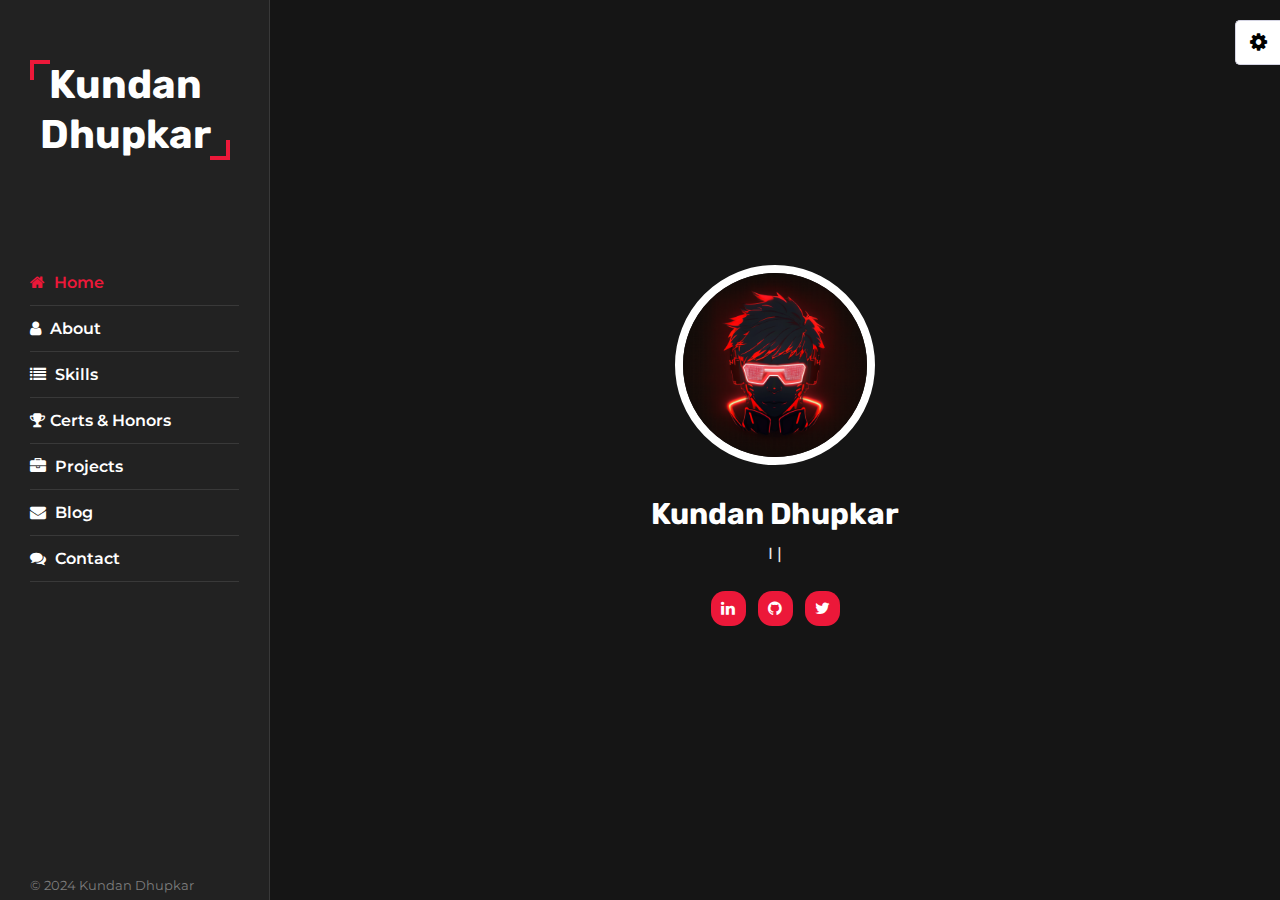
==== index.html @ b50cfda3 "Update index.html" ====
<!DOCTYPE html>
<html lang="pt-br">

<head>
  <title>Kundan Dhupkar</title>
  <link rel="icon" href="images/about.png" type="image/png">
  <meta charset="utf-8">
  <meta name="viewport" content="width=device-width, initial-scale=1">
  <!-- Template css Files -->
  <link rel="stylesheet" href="css/style.css" type="text/css">

  <!-- Live Style Switcher - Demo Only -->
  <link rel="stylesheet" class="alternate-style" title="pink" href="css/skins/pink.css" type="text/css">
  <link rel="stylesheet" class="alternate-style" title="blue" href="css/skins/blue.css" type="text/css" disabled>
  <link rel="stylesheet" class="alternate-style" title="green" href="css/skins/green.css" type="text/css" disabled>
  <link rel="stylesheet" class="alternate-style" title="orange" href="css/skins/orange.css" type="text/css" disabled>
  <link rel="stylesheet" class="alternate-style" title="yellow" href="css/skins/yellow.css" type="text/css" disabled>
  <link rel="stylesheet" href="css/styleSwitcher.css" type="text/css">
</head>

<body>

  <!-- Preloader -->
  <div class="preloader">
    <div class="loader">

    </div>
  </div>
  <!-- Preloader End -->

  <!-- Main Container -->
  <div class="main-container">
    <!-- Aside -->
    <div class="aside">
      <!-- Nav Toggler Btn -->
      <div class="nav-toggler">
        <span></span>
      </div>
      <div class="aside-inner">
        <!-- Logo -->
        <div class="logo">
          <a href="#">&nbsp;Kundan <br>Dhupkar&nbsp;</a>
        </div>
        <!-- Nav -->
        <ul class="nav">
          <li><a href="#home" class="active"><i class="fa fa-home"></i> Home</a></li>
          <li><a href="#about"><i class="fa fa-user"></i> About</a></li>
          <li><a href="#services"><i class="fa fa-list"></i> Skills</a></li>
          <li><a href="#certificates"><i class="fa fa-trophy"></i>Certs & Honors</a></li>
          <li><a href="#portfolio"><i class="fa fa-briefcase"></i> Projects</a></li>
          <li><a href="#blog"><i class="fa fa-envelope"></i> Blog</a></li>
          <li><a href="#contact"><i class="fa fa-comments"></i> Contact</a></li>
        </ul>
        <!-- Copyright -->
        <div class="copyright-text">
          &copy; 2024 Kundan Dhupkar
        </div>
      </div>
    </div>
    <!-- Aside End -->
    <!-- Main Content -->
    <div class="main-content">

      <!-- Home Section -->
      <section class="home section active" id="home">
        <div class="container">
          <div class="intro">
            <img src="images/about.png" alt="profile" class="shadow-dark">
            <h1>Kundan Dhupkar</h1>
            <span class="iTyped"></span>
            <div class="social-links">
              <a href="https://linkedin.com/in/kundan-dhupkar"><i class="fa fa-linkedin"></i></a>
              <a href="https://github.com/kundandhupkar"><i class="fa fa-github"></i></a>
              <a href="https://x.com/kundan_dhupkar"><i class="fa fa-twitter"></i></a>
            </div>
          </div>
        </div>
      </section>
      <!-- Home Section End -->

      <!-- About Section -->
      <section class="about section" id="about">
        <div class="container">
          <div class="row">
            <div class="section-title padd-15">
              <h2>About Me</h2>
            </div>
          </div>
          <div class="row">
            <div class="about-content padd-15">
              <div class="row">
                <div class="about-text padd-15">
                  <h3>I'm Kundan Dhupkar, a <span>Cyber Security Student</span></h3>
                  <p>Hi! My name is Kundan Dhupkar. I am an AppSec Enthusiast, and I am passionate about uncovering vulnerabilities and enhancing digital security. 
                    With a strong foundation in cybersecurity principles and hands-on experience with various tools and techniques, I'm focused on staying at the forefront of the industry.</p>
                </div>
              </div>
              <div class="row">
                <div class="personal-info padd-15">
                  <div class="row">
                    <div class="info-item padd-20">
                      <p>Birthday : <span>22 May 2004</span></p>
                    </div>
                    <div class="info-item padd-15">
                      <p>Age : <span>20</span></p>
                    </div>
                    <div class="info-item padd-20">
                      <p>Website : <span>kundandhupkar.github.io</span></p>
                    </div>
                    <div class="info-item padd-15">
                      <p>Email : <span>dhupkarkundan@gmail.com</span></p>
                    </div>
                    <div class="info-item padd-20">
                      <p>Degree : <span>B.Sc Cyber & Digital Science</span></p>
                    </div>
                    <div class="info-item padd-15">
                      <p>Phone : <span>+91 93xx xxx xxx</span></p>
                    </div>
                    <div class="info-item padd-20">
                      <p>City : <span>Pune</span></p>
                    </div>
                    <div class="info-item padd-15">
                      <p>Freelance : <span>Available</span></p>
                    </div>
                  </div>
                  <div class="row">
                    <div class="buttons padd-15">
                      <a href="https://drive.google.com/file/d/1HsbpOWyVe_VDKBZ21bU3dS-zKJOlxB5Y/view?usp=sharing" class="btn">Download Cv</a>
                      <a href="#contact" data-section-index="1" class="btn hire-me">Hire me</a>
                    </div>
                  </div>
                </div>
                

              <div class="row">
                <div class="education padd-15">
                  <h3 class="title">Education</h3>
                  <div class="row">
                    <div class="timeline-box padd-15">
                      <div class="timeline shadow-dark">
                        <!-- timeline Item -->
                        <div class="timeline-item">
                          <div class="circle-dot"></div>
                          <h6 class="timeline-date"><i class="fa fa-calendar"></i> 2022 - 2025</h6>
                          <h4 class="timeline-title">B.Sc Cyber & Digital Science</h4>
                          <p class="timeline-text">Savitribai Phule Pune University(SPPU)</p>
                        </div>
                        <!-- timeline Item End -->
                        <!-- timeline Item -->
                        <div class="timeline-item">
                          <div class="circle-dot"></div>
                          <h6 class="timeline-date"><i class="fa fa-calendar"></i> 2020 - 2022</h6>
                          <h4 class="timeline-title">HSC, Computer Science</h4>
                          <p class="timeline-text">Fergusson College</p>
                        </div>
                        <!-- timeline Item End -->
                        <!-- timeline Item -->
                      </div>
                    </div>
                  </div>
                </div>
                <div class="experience padd-15">
                  <h3 class="title">Hands-On Training</h3>
                  <div class="row">
                    <div class="timeline-box padd-15">
                      <div class="timeline shadow-dark">
                        <!-- timeline Item -->
                        <div class="timeline-item">
                          <div class="circle-dot"></div>
                          <h6 class="timeline-date"><i class="fa fa-calendar"></i> 2022 - Present</h6>
                          <h4 class="timeline-title">Web Security Academy - PortSwigger Labs</h4>
                          <p class="timeline-text">Completed 80+ labs on PortSwigger's Web Security Academy, gaining in-depth experience with 
                            web vulnerabilities like XSS, SQL Injection, and more.</p>
                        </div>
                        <!-- timeline Item End -->
                        <!-- timeline Item -->
                        <div class="timeline-item">
                          <div class="circle-dot"></div>
                          <h6 class="timeline-date"><i class="fa fa-calendar"></i> 2020 - Present</h6>
                          <h4 class="timeline-title">TryHackMe - CTFs</h4>
                          <p class="timeline-text">Solved over 70+ rooms on TryHackMe, 
                            focusing on real-world cybersecurity challenges and practical skills.</p>
                            <!--<script src="https://tryhackme.com/badge/287617"></script> -->
			    <iframe src="https://tryhackme.com/api/v2/badges/public-profile?userPublicId=287617" style='border:none;' width="600"></iframe>
                        </div>
                        <!-- timeline Item End -->
                        <!-- timeline Item -->
                        <!--<div class="timeline-item">
                          <div class="circle-dot"></div>
                          <h6 class="timeline-date"><i class="fa fa-calendar"></i> 2008 - 2011</h6>
                          <h4 class="timeline-title">Graphic Designer</h4>
                          <p class="timeline-text">Lorem ipsum dolor sit amet, consectetur adipiscing elit. Quisque scelerisque diam non
                            nisi semper, et elementum lorem ornare.</p>
                        </div>
                        <!-- timeline Item End -->
                      </div>
                    </div>
                  </div>
                </div>
              </div>

            </div>
          </div>
        </div>
      </section>
      <!-- About Section End -->

      <!-- Service Section -->
      <section class="service section" id="services">
        <div class="container">
          <div class="row">
            <div class="section-title padd-15">
              <h2>Skills</h2>
            </div>
          </div>
          <div class="row">
            <!-- Service item -->
            <div class="service-item padd-15">
              <div class="service-item-inner">
                <div class="icon"><i class="fa fa-code"></i></div>
                <h4>Penetration Testing</h4>
                <p>Hands-on experience with tools like Burp Suite, OWASP ZAP, 
                  and various Kali Linux tools for identifying and exploiting vulnerabilities.</p>
              </div>
            </div>
            <!-- Service item End -->
            <!-- Service item -->
            <div class="service-item padd-15">
              <div class="service-item-inner">
                <div class="icon"><i class="fa fa-shield"></i></div>
                <h4>Web Application Security</h4>
                <p>Practical experience in web application security testing and exploiting vulnerabilities (XSS, SQLi, etc.) 
                  from 50+ labs on PortSwigger.</p>
              </div>
            </div>
            <!-- Service item End -->
            <!-- Service item -->
            <div class="service-item padd-15">
              <div class="service-item-inner">
                <div class="icon"><i class="fa fa-firefox"></i></div>
                <h4>Network Scanning & Reconnaissance</h4>
                <p>Skilled in using tools like Masscan, Naabu, and Nmap for network scanning and reconnaissance.</p>
              </div>
            </div>
            <!-- Service item End -->
            <!-- Service item -->
            <div class="service-item padd-15">
              <div class="service-item-inner">
                <div class="icon"><i class="fa fa-bug"></i></div>
                <h4>OWASP Top 10</h4>
                <p>Familiar with the top web application security risks as outlined by OWASP, including understanding and mitigating common vulnerabilities like SQL Injection, Cross-Site Scripting, and Security Misconfiguration.</p>
              </div>
            </div>
            <!-- Service item End -->

            <!-- Service item -->
            <div class="service-item padd-15">
              <div class="service-item-inner">
                <div class="icon"><i class="fa fa-server"></i></div>
                <h4>Computer Networking</h4>
                <p>Solid foundation in networking concepts, including TCP/IP, DNS, and protocols essential for network communication, along with experience in diagnosing and securing network architectures.</p>
              </div>
            </div>
            <!-- Service item End -->

            <!-- Service item -->
            <div class="service-item padd-15">
              <div class="service-item-inner">
                <div class="icon"><i class="fa fa-file-text"></i></div>
                <h4>Python</h4>
                <p>Proficient in Python for scripting, automation, with experience in using Python libraries for cybersecurity tasks, such as network scanning and web testing.</p>
              </div>
            </div>
            <!-- Service item End -->

            <!-- Service item -->
            <div class="service-item padd-15">
              <div class="service-item-inner">
                <div class="icon"><i class="fa fa-file-code-o"></i></div>
                <h4>Bash</h4>
                <p>Skilled in Bash scripting for automating repetitive tasks, managing files, and conducting system-level operations essential for cybersecurity workflows on Unix-based systems.</p>
              </div>
            </div>
            <!-- Service item End -->

            <!-- Service item -->
            <div class="service-item padd-15">
              <div class="service-item-inner">
                <div class="icon"><i class="fa fa-cogs"></i></div>
                <h4>Network Security</h4>
                <p>Hands-on experience in implementing security measures like firewalls, intrusion detection systems, and VPNs to protect networks against unauthorized access and threats.</p>
              </div>
            </div>
            <!-- Service item End -->

            <!-- Service item -->
            <div class="service-item padd-15">
              <div class="service-item-inner">
                <div class="icon"><i class="fa fa-user-secret"></i></div>
                <h4>Cryptography</h4>
                <p>Understanding of cryptographic principles, including encryption, hashing, and digital certificates, with practical experience in securing data through cryptographic techniques.</p>
              </div>
            </div>
            <!-- Service item End -->

            <!-- Service item -->
            <div class="service-item padd-15">
              <div class="service-item-inner">
                <div class="icon"><i class="fa fa-cloud"></i></div>
                <h4>Cloud Security</h4>
                <p>Knowledgeable in securing cloud environments, including familiarity with AWS and Azure security practices, identity management, and configuring cloud security settings to prevent unauthorized access.</p>
              </div>
            </div>
            <!-- Service item End -->

            <!-- Service item -->
            <div class="service-item padd-15">
              <div class="service-item-inner">
                <div class="icon"><i class="fa fa-globe"></i></div>
                <h4>OSINT (Open-Source Intelligence)</h4>
                <p>Proficient in OSINT techniques to gather publicly available information from various online sources, aiding in reconnaissance and threat assessment in cybersecurity research.</p>
              </div>
            </div>
            <!-- Service item End -->

            <!-- Service item -->
            <div class="service-item padd-15">
              <div class="service-item-inner">
                <div class="icon"><i class="fa fa-exclamation-triangle"></i></div>
                <h4>Cyber Threat Intelligence</h4>
                <p>Skilled in gathering and analyzing threat intelligence to identify indicators of compromise and potential attack patterns, helping to strengthen proactive defense strategies.</p>
              </div>
            </div>
            <!-- Service item End -->
            <!-- Service item -->
            <div class="service-item padd-15">
              <div class="service-item-inner">
                <div class="icon"><i class="fa fa-lock"></i></div>
                <h4>Secure Coding Practices</h4>
                <p>Knowledge of secure coding standards for Python, JavaScript, and PHP, with a focus on OWASP Top 10 vulnerabilities.</p>
              </div>
            </div>
            <!-- Service item End -->
            <!-- Service item -->
            <div class="service-item padd-15">
              <div class="service-item-inner">
                <div class="icon"><i class="fa fa-wrench"></i></div>
                <h4>Cybersecurity Tools</h4>
                <p>Experience with tools like Burp Suite, OWASP ZAP, Nuclei, FFuF, GoBuster, Amass, and Subfinder for 
                  reconnaissance, enumeration, and vulnerability scanning.</p>
              </div>
            </div>
            <!-- Service Item End -->
            <!-- Service Item -->
            <div class="service-item padd-15">
              <div class="service-item-inner">
                <div class="icon"><i class="fa fa-terminal"></i></div>
                <h4>Linux System Administration</h4>
                <p>Competent in system administration tasks, troubleshooting, and configuration of Linux environments (Ubuntu, Kali).</p>
              </div>
            </div>
            <!-- Service item End -->
            <!-- Service Item -->
            <div class="service-item padd-15">
              <div class="service-item-inner">
                <div class="icon"><i class="fa fa-certificate"></i></div>
                <h4>Problem-Solving</h4>
                <p>Strong analytical skills in identifying security vulnerabilities and solving complex technical challenges.</p>
              </div>
            </div>
            <!-- Service item End -->
            <!-- Service Item -->
            <div class="service-item padd-15">
              <div class="service-item-inner">
                <div class="icon"><i class="fa fa-eye"></i></div>
                <h4>Attention to Detail</h4>
                <p>Proven ability to find and report even subtle issues in web applications and networks.</p>
              </div>
            </div>
            <!-- Service item End -->
            <!-- Service Item -->
            <div class="service-item padd-15">
              <div class="service-item-inner">
                <div class="icon"><i class="fa fa-commenting"></i></div>
                <h4>Communication</h4>
                <p>Clear and effective communicator when documenting vulnerabilities and writing reports for secure coding and bug hunting.</p>
              </div>
            </div>
            <!-- Service item End -->
          </div>
        </div>
      </section>
      <!-- Service Section End -->

      <!-- certificates Section -->
      <section class="certificates section" id="certificates">
        <div class="container">
          <div class="row">
            <div class="section-title padd-15">
              <h2>Certificates & Achievements</h2>
            </div>
          </div>
          <div class="row">
            <div class="certificates-content padd-15">
              <div class="row">
                <div class="education padd-15">
                  <h3 class="title">Certificates</h3>
                  <div class="row">
                    <div class="timeline-box padd-15">
                      <div class="timeline shadow-dark">
                        <!-- timeline Item -->
                        <div class="timeline-item">
                          <div class="circle-dot"></div>
                          <h6 class="timeline-date"><i class="fa fa-calendar"></i> October 2024</h6>
                          <h4 class="timeline-title">Crash Course on Python</h4>
                          <p class="timeline-text">Google</p>
                        </div>
                        <!-- timeline Item End -->
                        <!-- timeline Item -->
                        <div class="timeline-item">
                          <div class="circle-dot"></div>
                          <h6 class="timeline-date"><i class="fa fa-calendar"></i> October 2024</h6>
                          <h4 class="timeline-title">Certified Network Security Practitioner (CNSP)</h4>
                          <p class="timeline-text">The SecOps Group</p>
                        </div>
                        <!-- timeline Item End -->
                        <!-- timeline Item -->
                        <div class="timeline-item">
                          <div class="circle-dot"></div>
                          <h6 class="timeline-date"><i class="fa fa-calendar"></i> September 2024</h6>
                          <h4 class="timeline-title">Certified AppSec Practitioner (CAP)</h4>
                          <p class="timeline-text">The SecOps Group</p>
                        </div>
                        <!-- timeline Item End -->
                        <!-- timeline Item -->
                        <div class="timeline-item">
                          <div class="circle-dot"></div>
                          <h6 class="timeline-date"><i class="fa fa-calendar"></i> May 2024</h6>
                          <h4 class="timeline-title">Google CyberSecurity Specialization</h4>
                          <p class="timeline-text">Google</p>
                        </div>
                        <!-- timeline Item End -->
                        <!-- timeline Item -->
                        <div class="timeline-item">
                          <div class="circle-dot"></div>
                          <h6 class="timeline-date"><i class="fa fa-calendar"></i> January 2024</h6>
                          <h4 class="timeline-title">Digital Forensics Essentials (DFE)</h4>
                          <p class="timeline-text">EC-Council</p>
                        </div>
                        <!-- timeline Item End -->
                        <!-- timeline Item -->
                        <div class="timeline-item">
                          <div class="circle-dot"></div>
                          <h6 class="timeline-date"><i class="fa fa-calendar"></i> December 2023</h6>
                          <h4 class="timeline-title">Ethical Hacking Essentials (EHE)</h4>
                          <p class="timeline-text">EC-Council</p>
                        </div>
                        <!-- timeline Item End -->
                        <!-- timeline Item -->
                        <div class="timeline-item">
                          <div class="circle-dot"></div>
                          <h6 class="timeline-date"><i class="fa fa-calendar"></i> December 2023</h6>
                          <h4 class="timeline-title">Network Defense Essentials (NDE)</h4>
                          <p class="timeline-text">EC-Council</p>
                        </div>
                        <!-- timeline Item End -->
                        <!-- timeline Item -->
                        <div class="timeline-item">
                          <div class="circle-dot"></div>
                          <h6 class="timeline-date"><i class="fa fa-calendar"></i> December 2021</h6>
                          <h4 class="timeline-title">Defronix Certified Junior Security Practitioner</h4>
                          <p class="timeline-text">Defronix Cyber Security</p>
                        </div>
                        <!-- timeline Item End -->
                      </div>
                    </div>
                  </div>
                </div>
                <div class="experience padd-15">
                  <h3 class="title">Achievements</h3>
                  <div class="row">
                    <div class="timeline-box padd-15">
                      <div class="timeline shadow-dark">

			<!-- timeline Item -->
                        <div class="timeline-item">
                          <div class="circle-dot"></div>
                          <h6 class="timeline-date"><i class="fa fa-calendar"></i> December 2024</h6>
                          <h4 class="timeline-title">Listed in NASA's Hall of Fame</h4>
                          <p class="timeline-text">Received Hall of Fame for identifying vulnerabilities in NASA's systems and responsibly reporting them.</p>
                        </div>
                        <!-- timeline Item End -->
			      
                        <!-- timeline Item -->
                        <div class="timeline-item">
                          <div class="circle-dot"></div>
                          <h6 class="timeline-date"><i class="fa fa-calendar"></i> August 2021</h6>
                          <h4 class="timeline-title">Security Research Hall of Fame - Process Street</h4>
                          <p class="timeline-text">Received recognition in the Bug Bounty Hall of Fame.
                            Acknowledged by Process Street for responsibly disclosing vulnerabilities and working with the team to remediate them.</p>
                        </div>
                        <!-- timeline Item End -->

                       
			
                        <!-- timeline Item -->
                        <!--<div class="timeline-item">
                          <div class="circle-dot"></div>
                          <h6 class="timeline-date"><i class="fa fa-calendar"></i> 2008 - 2011</h6>
                          <h4 class="timeline-title">Graphic Designer</h4>
                          <p class="timeline-text">Lorem ipsum dolor sit amet, consectetur adipiscing elit. Quisque scelerisque diam non
                            nisi semper, et elementum lorem ornare.</p>
                        </div>
                        <!-- timeline Item End -->
                      </div>
                    </div>
                  </div>
                </div>
              </div>

            </div>
          </div>
        </div>
      </section>
      <!-- certificates Section End -->

      
      <!-- Portfolio Section -->
      <section class="portfolio section" id="portfolio">
        <div class="container">
          <div class="row">
            <div class="section-title padd-15">
              <h2>Projects</h2>
            </div>
          </div>
          <div class="row">
            
          </div>
          <div class="row">
            <!-- Portfolio Item -->
            <div class="portfolio-item padd-15">
              <div class="portfolio-item-inner">
                <div class="icon"><i class="fa fa-laptop"></i></div>
                <h4>(Coming Soon) - All-in-One OSINT Tool</h4>
                <p>Developed a comprehensive OSINT (Open Source Intelligence) tool using Bash that gathers data from multiple sources such as 
                  domains, IPs, emails, and social media, generating detailed intelligence reports.</p>
              </div>
            </div>
            <!-- Service item End -->
            <!-- Service item -->
            <div class="portfolio-item padd-15">
              <div class="portfolio-item-inner">
                <div class="icon"><i class="fa fa-lock"></i></div>
                <h4><a href="https://kundan22.gitbook.io/secure-coding-101" target="_blank" >Secure Coding 101</a></h4>
                <p>Developed a comprehensive guide on secure coding practices covering Python, JavaScript, and PHP.</p>
              </div>
            </div>
            <!-- Service item End -->
            <!-- Service item -->
            <!--<div class="portfolio-item padd-15">
              <div class="portfolio-item-inner">
                <div class="icon"><i class="fa fa-code"></i></div>
                <h4>Web Development</h4>
                <p>Lorem Ipsum is simply dummy text of the printing and typesetting industry Lorem Ipsum.</p>
              </div>
            </div>
            <!-- Service item End -->
            <!-- Service item -->
            <!--<div class="portfolio-item padd-15">
              <div class="portfolio-item-inner">
                <div class="icon"><i class="fa fa-film"></i></div>
                <h4>Video Editing</h4>
                <p>Lorem Ipsum is simply dummy text of the printing and typesetting industry Lorem Ipsum.</p>
              </div>
            </div>
            <!-- Service item End -->
            <!-- Service item -->
            <!--<div class="portfolio-item padd-15">
              <div class="portfolio-item-inner">
                <div class="icon"><i class="fa fa-rocket"></i></div>
                <h4>Seo Optimization</h4>
                <p>Lorem Ipsum is simply dummy text of the printing and typesetting industry Lorem Ipsum.</p>
              </div>
            </div>
            <!-- Service Item End -->
            <!-- Service Item -->
            <!--<div class="portfolio-item padd-15">
              <div class="portfolio-item-inner">
                <div class="icon"><i class="fa fa-paint-brush"></i></div>
                <h4>Logo Design</h4>
                <p>Lorem Ipsum is simply dummy text of the printing and typesetting industry Lorem Ipsum.</p>
              </div>
            </div>
            <!-- Portfolio Item End -->
            </div>
          </div>
        </div>
      </section>
      <!-- Portfolio Section End -->

      <!-- Blog Section -->
      <section class="blog section" id="blog">
        <div class="container">
          <div class="row">
            <div class="section-title padd-15">
              <h2>Latest Blog</h2>
            </div>
          </div>
          <div class="row">

	    <!-- Blog Item -->
	     <div class="blog-item padd-15">
              <div class="blog-item-inner shadow-dark">
                <div class="blog-img">
                  <img src="https://securitymates.github.io/assets/img/diagrams/writeup_five/title.png" alt="">
                  <div class="blog-date">
                    7 January 2025
                  </div>
                </div>
                <div class="blog-info">
                  <h4 class="blog-title"><a href="https://securitymates.github.io/posts/SameSite-vs.-Same-Origin-Breaking-Down-Web-Security-Confusions-and-Nuances/" target="_blank">SameSite vs. Same-Origin: Breaking Down Web Security Confusions and Nuances</a></h4>
                  <p class="blog-description">This blog simplifies the key differences between SameSite and Same-Origin policies, focusing on their impact on web security and how they prevent common vulnerabilities like CSRF.</p>
                  <p class="blog-tags">Tags : <a href="https://securitymates.github.io/tags/linux/">linux</a> , 
                    <a href="https://securitymates.github.io/tags/web-security/">web security</a> ,
                    <a href="https://securitymates.github.io/tags/same-origin policy/">same-origin policy</a> ,
                    <a href="https://securitymates.github.io/tags/same-site cokies/">same-site cokies</a> ,
                    <a href="https://securitymates.github.io/tags/cookies/">cookies</a> ,
                    <a href="https://securitymates.github.io/tags/browser-securtiy/">browser securtiy</a> ,
                    <a href="https://securitymates.github.io/tags/HTTP-Headers/">HTTP Headers</a> , 
                    <a href="https://securitymates.github.io/tags/CSRF/">CSRF</a> ,
		    <a href="https://securitymates.github.io/tags/web-application-security/">web application security</a> ,
		    <a href="https://securitymates.github.io/tags/security-best-practices/">security best practices</a> ,
                    <a href="https://securitymates.github.io/tags/kundan-dhupkar/">kundan dhupkar</a> ,</p>
                </div>
              </div>
            </div>
            <!-- Blog Item End -->
		  
            		<!-- Blog Item -->
	     <div class="blog-item padd-15">
              <div class="blog-item-inner shadow-dark">
                <div class="blog-img">
                  <img src="https://securitymates.github.io/assets/img/diagrams/writeup_four/title.png" alt="">
                  <div class="blog-date">
                    7 December 2024
                  </div>
                </div>
                <div class="blog-info">
                  <h4 class="blog-title"><a href="https://securitymates.github.io/posts/Linux-System-Administration-Essentials-(Part-3)-Package-Management,-Kernel-Updates-and-System-Monitoring/" target="_blank" >Linux System Administration Essentials (Part 3): Package Management, Kernel Updates and System Monitoring</a></h4>
                  <p class="blog-description">In this part of the Linux System Administration Essentials series, we explore critical administrative tasks, including managing software packages with package managers like APT and DNF, performing kernel updates, handling system reboots, analyzing log files for troubleshooting and monitoring system performance.</p>
                  <p class="blog-tags">Tags : <a href="https://securitymates.github.io/tags/linux/">linux</a> , 
                    <a href="https://securitymates.github.io/tags/system-administration/">system administration</a> ,
                    <a href="https://securitymates.github.io/tags/apt/">apt</a> ,
                    <a href="https://securitymates.github.io/tags/yum/">yum</a> ,
                    <a href="https://securitymates.github.io/tags/linux-basics/">linux basics</a> ,
                    <a href="https://securitymates.github.io/tags/dnf/">dnf</a> ,
                    <a href="https://securitymates.github.io/tags/kernel-updates/">kernel updates</a> , 
                    <a href="https://securitymates.github.io/tags/system-reboots/">system reboots</a> ,
                    <a href="https://securitymates.github.io/tags/sysadmin/">sysadmin </a> ,
		    <a href="https://securitymates.github.io/tags/log-analysis/">log analysis </a> ,
		    <a href="https://securitymates.github.io/tags/system-monitoring/">system monitoring </a> ,
		    <a href="https://securitymates.github.io/tags/linux-kernel/">linux kernel </a> ,
		    <a href="https://securitymates.github.io/tags/performance-monitoring/">performance monitoring </a> ,
		    <a href="https://securitymates.github.io/tags/system maintainance/">system maintainance </a> , 
                    <a href="https://securitymates.github.io/tags/kundan-dhupkar/">kundan dhupkar</a> ,</p>
                </div>
              </div>
            </div>
            <!-- Blog Item End -->

                        <!-- Blog Item -->
            <div class="blog-item padd-15">
              <div class="blog-item-inner shadow-dark">
                <div class="blog-img">
                  <img src="https://securitymates.github.io/assets/img/diagrams/writeup_three/title.png" alt="">
                  <div class="blog-date">
                    7 November 2024
                  </div>
                </div>
                <div class="blog-info">
                  <h4 class="blog-title"><a href="https://securitymates.github.io/posts/Linux-System-Administration-Essentials-(Part-2)-Disk-Partitioning,-User-Management-and-Network-Configuration/" target="_blank" >Linux System Administration Essentials (Part 2): Disk Partitioning, User Management and Network Configuration</a></h4>
                  <p class="blog-description">In this part, we dive into partitioning and setting up the file system. You'll also learn how to effectively manage users and groups, configure network settings and troubleshoot network issues.</p>
                  <p class="blog-tags">Tags : <a href="https://securitymates.github.io/tags/linux/">linux</a> , 
                    <a href="https://securitymates.github.io/tags/system-administration/">system administration</a> ,
                    <a href="https://securitymates.github.io/tags/shell-commands/">shell commands</a> ,
                    <a href="https://securitymates.github.io/tags/file-partitioning/">file partitioning</a> ,
                    <a href="https://securitymates.github.io/tags/linux-basics/">linux basics</a> ,
                    <a href="https://securitymates.github.io/tags/linux-file-system/">linux file system</a> ,
                    <a href="https://securitymates.github.io/tags/user-and-group-management/">user and group management</a> , 
                    <a href="https://securitymates.github.io/tags/network-configurations/">network configurations</a> ,
                    <a href="https://securitymates.github.io/tags/sysadmin/">sysadmin </a> ,  
                    <a href="https://securitymates.github.io/tags/kundan-dhupkar/">kundan dhupkar</a> ,</p>
                </div>
              </div>
            </div>
            <!-- Blog Item End -->
            <!-- Blog Item -->
            <div class="blog-item padd-15">
              <div class="blog-item-inner shadow-dark">
                <div class="blog-img">
                  <img src="https://securitymates.github.io/assets/img/diagrams/writeup_two/title.png" alt="">
                  <div class="blog-date">
                    7 October 2024
                  </div>
                </div>
                <div class="blog-info">
                  <h4 class="blog-title"><a href="https://securitymates.github.io/posts/Linux-System-Administration-Essentials-(Part-1)-Introduction/" target="_blank" >Linux System Administration Essentials (Part 1): Introduction</a></h4>
                  <p class="blog-description">The first part of the "Linux System Administration Essentials" series, introducing key concepts like the Linux OS Kernel, file systems, 
                    the role of system administrators, and core shell commands.</p>
                    <p class="blog-tags">Tags : <a href="https://securitymates.github.io/tags/linux/">linux</a> , 
                      <a href="https://securitymates.github.io/tags/system-administration/">system administration</a> ,
                      <a href="https://securitymates.github.io/tags/shell-commands/">shell commands</a> , 
                      <a href="https://securitymates.github.io/tags/sysadmin/">sysadmin </a> ,  
                      <a href="https://securitymates.github.io/tags/kundan-dhupkar/">kundan dhupkar</a> ,</p>
  
                </div>
              </div>
            </div>
            <!-- Blog Item End -->

            <!-- Blog Item -->
            <div class="blog-item padd-15">
              <div class="blog-item-inner shadow-dark">
                <div class="blog-img">
                  <img src="https://securitymates.github.io/assets/img/diagrams/writeup_one/title.png" alt="">
                  <div class="blog-date">
                    7 September 2024
                  </div>
                </div>
                <div class="blog-info">
                  <h4 class="blog-title"><a href="https://securitymates.github.io/posts/the-heart-of-secure-communication-cryptography-and-digital-trust/" target="_blank" >The Heart of Secure Communication: Cryptography and Digital Trust</a></h4>
                  <p class="blog-description">This article explores the core principles of secure communication, focusing on symmetric and asymmetric cryptography, digital signatures, and digital certificates. 
                    It explains how these technologies work together to ensure data confidentiality, integrity, and authenticity in the digital world.</p>
                    <p class="blog-tags">Tags : <a href="https://securitymates.github.io/tags/cryptography/">cryptography</a> , 
                      <a href="https://securitymates.github.io/tags/encryption/">encryption</a> ,
                      <a href="https://securitymates.github.io/tags/decryption/">decryption</a> , 
                      <a href="https://securitymates.github.io/tags/digital-certificate/">digital certificate</a> , 
                      <a href="https://securitymates.github.io/tags/digital-signature/">digital signature</a> , 
                      <a href="https://securitymates.github.io/tags/symmetric-key/">symmetric key</a> ,
                      <a href="https://securitymates.github.io/tags/asymmetric-key/">asymmetric key</a> , 
                      <a href="https://securitymates.github.io/tags/kundan-dhupkar/">kundan dhupkar</a></p>
  
                </div>
              </div>
            </div>
            <!-- Blog Item End -->
          </div>
        </div>
      </section>
      <!-- Blog Section End -->

      <!-- Contact Section -->
      <section class="contact section" id="contact">
        <div class="container">
          <div class="row">
            <div class="section-title padd-15">
              <h2>Contact Me</h2>
            </div>
          </div>
          <div class="row">
            <!-- contact-info-item  -->
            <div class="contact-info-item padd-15">
              <div class="icon">
                <i class="fa fa-phone"></i>
                <h4> Call </h4>
                <p>+91 93xx xxx xxx</p>
              </div>
            </div>
            <!-- contact-info-item end -->
            <!-- contact-info-item  -->
            <div class="contact-info-item padd-15">
              <div class="icon">
                <i class="fa fa-map-marker"></i>
                <h4>Location</h4>
                <p>Pune, India</p>
              </div>
            </div>
            <!-- contact-info-item end -->
            <!-- contact-info-item  -->
            <div class="contact-info-item padd-15">
              <div class="icon">
                <i class="fa fa-envelope"></i>
                <h4>Email</h4>
                <p>dhupkarkundan@gmail.com</p>
              </div>
            </div>
            <!-- contact-info-item end -->
          </div>

          <!-- Contact Form -->
          <div class="row">
            <form action="https://formspree.io/f/mpwaeley" method="post" class="contact-form padd-15">
              <div class="row">
                <div class="form-item col-6 padd-15">
                  <div class="form-group">
                    <input type="text" name="Name" class="form-control" placeholder="Name*" required>
                  </div>
                </div>
                <div class="form-item col-6 padd-15">
                  <div class="form-group">
                    <input type="email" name="Email" class="form-control" placeholder="Email*" required>
                  </div>
                </div>
              </div>
              <div class="row">
                <div class="form-item col-12 padd-15">
                  <div class="form-group">
                    <input type="text" name="Subject" class="form-control" placeholder="Subject*" required>
                  </div>
                </div>
              </div>
              <div class="row">
                <div class="form-item col-12 padd-15">
                  <div class="form-group">
                    <textarea class="form-control" name="Message" placeholder="Your Message..." required></textarea>
                  </div>
                </div>
              </div>
              <div class="row">
                <div class="col-12 padd-15">
                  <button type="submit" class="btn">Send Message</button>
                </div>
              </div>
            </form>
          </div>
          <!-- Contact Form End -->
        </div>
      </section>
      <!-- Contact Section End -->

    </div>
    <!-- Main Content End -->
  </div>
  <!-- Main Container End -->

  <!-- Lightbox -->
  <div class="lightbox">
    <div class="lightbox-content">
      <div class="lightbox-close">&times;</div>
      <img src="" alt="" onclick="nextItem()" class="lightbox-img">
      <div class="lightbox-caption">
        <div class="caption-text"></div>
        <div class="caption-counter"></div>
      </div>
    </div>
    <div class="lightbox-controls">
      <div class="prev-item" onclick="prevItem()"><i class="fa fa-angle-left"></i></div>
      <div class="next-item" onclick="nextItem()"><i class="fa fa-angle-right"></i></div>
    </div>
  </div>
  <!-- Lightbox End -->

  <!-- Live Style Switcher - Demo Only -->
  <div class="style-switcher">
    <div class="toggle-style-switcher">
      <i class="fa fa-cog fa-spin"></i>
    </div>
    <h5>Style Switcher</h5>
    <ul>
      <li><a href="javascript:void(0);" title="pink" style="background-color: #ec1839;" onclick="setActiveStyle('pink')"></a></li>
      <li><a href="javascript:void(0);" title="blue" style="background-color: #2196f3;" onclick="setActiveStyle('blue')"></a></li>
      <li><a href="javascript:void(0);" title="orange" style="background-color: #fa5b0f;" onclick="setActiveStyle('orange')"></a></li>
      <li><a href="javascript:void(0);" title="yellow" style="background-color: #ffb400;" onclick="setActiveStyle('yellow')"></a></li>
      <li><a href="javascript:void(0);" title="green" style="background-color: #72b626;" onclick="setActiveStyle('green')"></a></li>
    </ul>
    <h5>Body Skin</h5>
    <label>
      <input type="radio" class="body-skin" name="body-skin" value="light" > Light
    </label>
    <label>
      <input type="radio" class="body-skin" name="body-skin" value="dark" checked="true" > Dark
    </label>
  </div>
  <!-- Live Style Switcher - Demo Only End -->

  <!-- Plugins -->
  <script src="js/ityped.min.js"></script>
  <!-- Template js -->
  <script src="js/script.js"></script>
  <!-- Live Style Js - Demo Only -->
  <script src="js/styleSwitcher.js"></script>
</body>

</html>
---- css/style.css ----
/*Font Awesome Free Icon*/
@import url("https://stackpath.bootstrapcdn.com/font-awesome/4.7.0/css/font-awesome.min.css");
/*Google fonts*/
@import url('https://fonts.googleapis.com/css?family=Montserrat:400,500,600,700&display=swap');
@import url('https://fonts.googleapis.com/css?family=Rubik:500,700,900&display=swap');

/* General Style */
body {
    margin: 0;
    line-height: 1.5;
    font-size: 16px;
    font-family: 'Montserrat', sans-serif;
    font-weight: 400;
}

* {
    margin: 0;
    padding: 0;
    outline: none;
    text-decoration: none;
    box-sizing: border-box;
}

::before,
::after {
    box-sizing: border-box;
}

input,
textarea,
select {
    font-family: 'Montserrat', sans-serif;
}

.section {
    background-color: #f2f2fc;
    min-height: 100vh;
    display: block;
    padding: 0 30px;
    position: fixed;
    left: 270px;
    top: 0;
    right: 0;
    bottom: 0;
    z-index: 0;
    overflow-x: hidden;
    overflow-y: auto;
    opacity: 1;
    transition: all 0.3s ease;
    -webkit-transition: all 0.3s ease;
}

.section.active {
    opacity: 1;
    z-index: 2;
    animation: slideSection 1s ease;
    -webkit-animation: slideSection 1s ease;
    -moz-animation: slideSection 1s ease;
    -o-animation: slideSection 1s ease;
}

.section.back-section {
    z-index: 1;
}

@keyframes slideSection {
    0% {
        transform: translateX(100%);
        -webkit-transform: translateX(100%);
        -moz-transform: translateX(100%);
        -o-transform: translateX(100%);
    }

    100% {
        transform: translateX(0%);
        -webkit-transform: translateX(0%);
        -moz-transform: translateX(0%);
        -o-transform: translateX(0%);
    }
}

@-webkit-keyframes slideSection {
    0% {
        transform: translateX(100%);
        -webkit-transform: translateX(100%);
        -moz-transform: translateX(100%);
        -o-transform: translateX(100%);
    }

    100% {
        transform: translateX(0%);
        -webkit-transform: translateX(0%);
        -moz-transform: translateX(0%);
        -o-transform: translateX(0%);
    }
}

@-moz-keyframes slideSection {
    0% {
        transform: translateX(100%);
        -webkit-transform: translateX(100%);
        -moz-transform: translateX(100%);
        -o-transform: translateX(100%);
    }

    100% {
        transform: translateX(0%);
        -webkit-transform: translateX(0%);
        -moz-transform: translateX(0%);
        -o-transform: translateX(0%);
    }
}

@-o-keyframes slideSection {
    0% {
        transform: translateX(100%);
        -webkit-transform: translateX(100%);
        -moz-transform: translateX(100%);
        -o-transform: translateX(100%);
    }

    100% {
        transform: translateX(0%);
        -webkit-transform: translateX(0%);
        -moz-transform: translateX(0%);
        -o-transform: translateX(0%);
    }
}

.section .container {
    padding-top: 60px;
    padding-bottom: 70px;
}

.section-title {
    -ms-flex: 0 0 100%;
    flex: 0 0 100%;
    max-width: 100%;
    margin-bottom: 60px;
}

.section-title h2 {
    font-size: 40px;
    color: #302e4d;
    font-family: 'Rubik', sans-serif;
    font-weight: 700;
    margin: 0;
    position: relative;
}

.section-title h2::before {
    content: '';
    height: 4px;
    width: 50px;
    position: absolute;
    top: 100%;
    left: 0;
}

.section-title h2::after {
    content: '';
    height: 4px;
    width: 25px;
    position: absolute;
    top: 100%;
    left: 0;
    margin-top: 8px;
}

.row {
    display: -ms-flexbox;
    display: flex;
    -ms-flex-wrap: wrap;
    flex-wrap: wrap;
    margin-right: -15px;
    margin-left: -15px;
    position: relative;
}

.padd-15 {
    padding-left: 15px;
    padding-right: 15px;
}

.container {
    max-width: 1100px;
    width: 100%;
    margin: auto;
}

.shadow-dark {
    -webkit-box-shadow: 0 0 20px rgba(48, 46, 77, 0.15);
    box-shadow: 0 0 20px rgba(48, 46, 77, 0.15);
}

.btn {
    font-size: 16px;
    font-family: 'Rubik', sans-serif;
    font-weight: 500;
    padding: 12px 35px;
    color: #ffffff;
    border-radius: 40px;
    transition: all 0.3s ease;
    -webkit-transition: all 0.3s ease;
    display: inline-block;
    white-space: nowrap;
    border: none;
    cursor: pointer;
}

.btn:hover {
    -webkit-transform: scale(1.05);
    transform: scale(1.05);
}

.hidden {
    display: none !important;
}

/* Preloader */
.preloader {
    background-color: #222222;
    position: fixed;
    left: 0;
    top: 0;
    height: 100%;
    width: 100%;
    z-index: 150;
    display: flex;
    display: -ms-flexbox;
    -ms-flex-align: center;
    -ms-flex-pack: center;
    align-items: center;
    justify-content: center;
    transition: all 1s ease;
    -webkit-transition: all 1s ease;
}

.preloader.opacity-0 {
    opacity: 0;
}

.preloader .loader {
    height: 40px;
    width: 40px;
    border: 4px solid #e3e3e3;
    border-radius: 50%;
    border-top: 4px solid transparent;
    border-bottom: 4px solid transparent;
    animation: spin 2s linear infinite;
    -webkit-animation: spin 2s linear infinite;
}

@keyframes spin {
    0% {
        transform: rotate(0deg);
        -webkit-transform: rotate(0deg);
    }

    100% {
        transform: rotate(360deg);
        -webkit-transform: rotate(360deg);
    }
}

@-webkit-keyframes spin {
    0% {
        transform: rotate(0deg);
        -webkit-transform: rotate(0deg);
    }

    100% {
        transform: rotate(360deg);
        -webkit-transform: rotate(360deg);
    }
}

/* Aside */

.aside {
    width: 270px;
    background-color: #fdf9ff;
    position: fixed;
    height: 100%;
    left: 0;
    top: 0;
    z-index: 11;
    border-right: 1px solid #e8dfec;
    /* padding: 30px; */
    transition: all 0.3s ease;
    -webkit-transition: all 0.3s ease;
    /* overflow-y: auto; */
}

.aside .aside-inner {
    position: absolute;
    left: 0;
    top: 0;
    width: 100%;
    height: 100%;
    padding: 30px;
    overflow-y: auto;
}

.aside .logo {
    padding: 30px 0;
}

.aside .logo a {
    font-size: 40px;
    color: #302e4d;
    font-family: 'Rubik', sans-serif;
    font-weight: 700;
    text-decoration: none;
    display: inline-block;
    position: relative;
    padding: 0 10px;
    line-height: 50px;
}

.aside .logo a::before {
    content: '';
    height: 20px;
    width: 20px;
    position: absolute;
    top: 0;
    left: 0;
}

.aside .logo a::after {
    content: '';
    height: 20px;
    width: 20px;
    position: absolute;
    bottom: 0;
    right: 0;
}

.aside .nav-toggler {
    height: 40px;
    width: 45px;
    border: 1px solid #d4d4e3;
    cursor: pointer;
    position: fixed;
    left: 300px;
    top: 20px;
    z-index: 11;
    border-radius: 5px;
    background-color: #fdf9ff;
    /* display: -ms-flexbox;
    display: flex; */
    display: none;
    -ms-flex-align: center;
    align-items: center;
    justify-content: center;
    -ms-flex-pack: center;
    transition: all 0.3s ease;
    -webkit-transition: all 0.3s ease;
}

.aside .nav-toggler span {
    height: 2px;
    width: 18px;
    display: inline-block;
    position: relative;
}

.aside .nav-toggler.open span {
    background-color: transparent;
}

.aside .nav-toggler span::before {
    content: '';
    height: 2px;
    width: 18px;
    position: absolute;
    top: -6px;
    left: 0;
}

.aside .nav-toggler.open span::before {
    transform: rotate(45deg);
    -webkit-transform: rotate(45deg);
    top: 0px;
}

.aside .nav-toggler span::after {
    content: '';
    height: 2px;
    width: 18px;
    position: absolute;
    top: 6px;
    left: 0;
}

.aside .nav-toggler.open span::after {
    transform: rotate(-45deg);
    -webkit-transform: rotate(-45deg);
    top: 0px;
}

.aside .nav {
    list-style: none;
    margin: 70px 0;
    padding: 0;
}

.aside .nav li {
    display: block;
}

.aside .nav li a {
    font-size: 16px;
    font-weight: 600;
    color: #302e4d;
    text-decoration: none;
    line-height: 45px;
    display: block;
    border-bottom: 1px solid #e8dfec;
    -webkit-transition: all 0.3s ease;
    transition: all 0.3s ease;
    text-transform: capitalize;
}

.aside .nav li a:not(.active):hover {
    padding-left: 5px;
}

.aside .nav li a .fa {
    margin-right: 5px;
}

.aside .copyright-text {
    position: absolute;
    bottom: 5px;
    font-size: 13px;
    color: #7d7d7d;
}

/* Home Section */

.home {
    min-height: 100vh;
    display: -ms-flexbox;
    display: flex;
}

.home .intro {
    text-align: center;
}

.home .intro img {
    height: 200px;
    width: 200px;
    border-radius: 50%;
    display: inline-block;
    border: 8px solid #ffffff;
}

.home .intro h1 {
    font-size: 30px;
    color: #302e4d;
    font-family: 'Rubik', sans-serif;
    font-weight: 700;
    margin: 20px 0 5px;
}

.home .intro span {
    font-size: 16px;
    font-weight: 500;
    margin: 0;
    line-height: 22px;
    color: #504e70;

}

.home .intro .social-links {
    margin-top: 25px;
}

.home .intro .social-links a {
    height: 35px;
    width: 35px;
    display: inline-block;
    text-align: center;
    line-height: 35px;
    color: #ffffff;
    margin: 0 4px;
    border-radius: 40%;
    text-decoration: none;
    -webkit-transition: all 0.3s ease;
    transition: all 0.3s ease;
}

.home .intro .social-links a:hover {
    -webkit-transform: scale(1.1);
    transform: scale(1.1);
}

.ityped-cursor {
    /* font-size: 2.2rem; */
    opacity: 1;
    -webkit-animation: blink 0.3s infinite;
    -moz-animation: blink 0.3s infinite;
    animation: blink 0.3s infinite;
    animation-direction: alternate;
}

@keyframes blink {
    100% {
        opacity: 0;
    }
}

@-webkit-keyframes blink {
    100% {
        opacity: 0;
    }
}

@-moz-keyframes blink {
    100% {
        opacity: 0;
    }
}

/* About Section */

.about .about-content {
    -ms-flex: 0 0 100%;
    flex: 0 0 100%;
    max-width: 100%;
}

.about .about-content .about-text {
    -ms-flex: 0 0 100%;
    flex: 0 0 100%;
    max-width: 100%;
}

.about .about-content .about-text h3 {
    font-size: 24px;
    margin-bottom: 15px;
    font-weight: 700;
    color: #302e4d;
}

.about .about-content .about-text p {
    font-size: 16px;
    line-height: 25px;
    color: #020203;
    margin: 0;
}

.about .about-content .personal-info {
    -ms-flex: 0 0 60%;
    flex: 0 0 60%;
    max-width: 60%;
    margin-top: 40px;
}

.about .about-content .personal-info .info-item {
    -ms-flex: 0 0 50%;
    flex: 0 0 50%;
    max-width: 50%;
}

.about .about-content .personal-info .info-item p {
    font-weight: 600;
    padding: 10px 0;
    font-size: 16px;
    margin: 0;
    color: #302e4d;
    border-bottom: 1px solid #e8dfec;
}

.about .about-content .personal-info .info-item p span {
    font-weight: 400;
    color: #504e70;
    margin-left: 4px;
    display: inline-block;
}

.about .about-content .personal-info .buttons {
    margin-top: 30px;
}

.about .about-content .personal-info .buttons .btn {
    margin-right: 15px;
    margin-top: 10px;
}

.about .about-content .skills {
    -ms-flex: 0 0 40%;
    flex: 0 0 40%;
    max-width: 40%;
    margin-top: 40px;
}

.about .about-content .skills .skill-item {
    -ms-flex: 0 0 100%;
    flex: 0 0 100%;
    max-width: 100%;
}

.about .about-content .skills .skill-item h5 {
    line-height: 40px;
    font-weight: 600;
    font-size: 16px;
    color: #302e4d;
    text-transform: capitalize;
    margin: 0;
}

.about .about-content .skills .skill-item {
    margin-bottom: 30px;
}

.about .about-content .skills .skill-item .progress {
    background-color: #e3e3e3;
    height: 8px;
    border-radius: 4px;
    width: 100%;
    position: relative;
}

.about .about-content .skills .skill-item .progress .progress-in {
    position: absolute;
    left: 0;
    top: 0;
    height: 100%;
    border-radius: 4px;
}

.about .about-content .skills .skill-item .skill-porcent {
    line-height: 40px;
    position: absolute;
    right: 0;
    top: -40px;
    font-weight: 400;
    color: #302e4d;
}

.about .about-content .education {
    -ms-flex: 0 0 50%;
    flex: 0 0 50%;
    max-width: 50%;
    margin-top: 30px;
}

.about .about-content .experience {
    -ms-flex: 0 0 50%;
    flex: 0 0 50%;
    max-width: 50%;
    margin-top: 30px;
}

.about .about-content h3.title {
    font-size: 24px;
    margin-bottom: 30px;
    font-weight: 700;
    color: #302e4d;
}

.about .about-content .timeline {
    background-color: #fdf9ff;
    padding: 30px 15px;
    border: 1px solid #d4d4e3;
    border-radius: 10px;
    position: relative;
    width: 100%;
}

.about .about-content .timeline .timeline-item {
    position: relative;
    padding-left: 37px;
    padding-bottom: 50px;
}

.about .about-content .timeline .timeline-item::before {
    content: '';
    width: 1px;
    position: absolute;
    height: 100%;
    left: 7px;
    top: 0;
}

.about .about-content .timeline .timeline-item:last-child {
    padding-bottom: 0px;
}

.about .about-content .timeline-box {
    -ms-flex: 0 0 100%;
    flex: 0 0 100%;
    max-width: 100%;
}

.about .about-content .timeline .circle-dot {
    position: absolute;
    left: 0;
    top: 0px;
    height: 15px;
    width: 15px;
    left: 0px;
    border-radius: 50%;
}

.about .about-content .timeline .timeline-date {
    font-size: 14px;
    font-weight: 400;
    color: #504e70;
    margin-bottom: 12px;
}

.about .about-content .timeline .timeline-date .fa {
    margin-right: 5px;
}

.about .about-content .timeline .timeline-title {
    font-weight: 700;
    font-size: 18px;
    margin-bottom: 15px;
    text-transform: capitalize;
    color: #302e4d;
}

.about .about-content .timeline .timeline-text {
    font-size: 16px;
    line-height: 25px;
    color: #504e70;
    margin: 0;
}

/* certificates Section */

.certificates .certificates-content {
    -ms-flex: 0 0 100%;
    flex: 0 0 100%;
    max-width: 100%;
}

.certificates .certificates-content .certificates-text {
    -ms-flex: 0 0 100%;
    flex: 0 0 100%;
    max-width: 100%;
}

.certificates .certificates-content .certificates-text h3 {
    font-size: 24px;
    margin-bottom: 15px;
    font-weight: 700;
    color: #302e4d;
}

.certificates .certificates-content .certificates-text p {
    font-size: 16px;
    line-height: 25px;
    color: #020203;
    margin: 0;
}

.certificates .certificates-content .personal-info {
    -ms-flex: 0 0 60%;
    flex: 0 0 60%;
    max-width: 60%;
    margin-top: 40px;
}

.certificates .certificates-content .personal-info .info-item {
    -ms-flex: 0 0 50%;
    flex: 0 0 50%;
    max-width: 50%;
}

.certificates .certificates-content .personal-info .info-item p {
    font-weight: 600;
    padding: 10px 0;
    font-size: 16px;
    margin: 0;
    color: #302e4d;
    border-bottom: 1px solid #e8dfec;
}

.certificates .certificates-content .personal-info .info-item p span {
    font-weight: 400;
    color: #504e70;
    margin-left: 4px;
    display: inline-block;
}

.certificates .certificates-content .personal-info .buttons {
    margin-top: 30px;
}

.certificates .certificates-content .personal-info .buttons .btn {
    margin-right: 15px;
    margin-top: 10px;
}

.certificates .certificates-content .skills {
    -ms-flex: 0 0 40%;
    flex: 0 0 40%;
    max-width: 40%;
    margin-top: 40px;
}

.certificates .certificates-content .skills .skill-item {
    -ms-flex: 0 0 100%;
    flex: 0 0 100%;
    max-width: 100%;
}

.certificates .certificates-content .skills .skill-item h5 {
    line-height: 40px;
    font-weight: 600;
    font-size: 16px;
    color: #302e4d;
    text-transform: capitalize;
    margin: 0;
}

.certificates .certificates-content .skills .skill-item {
    margin-bottom: 30px;
}

.certificates .certificates-content .skills .skill-item .progress {
    background-color: #e3e3e3;
    height: 8px;
    border-radius: 4px;
    width: 100%;
    position: relative;
}

.certificates .certificates-content .skills .skill-item .progress .progress-in {
    position: absolute;
    left: 0;
    top: 0;
    height: 100%;
    border-radius: 4px;
}

.certificates .certificates-content .skills .skill-item .skill-porcent {
    line-height: 40px;
    position: absolute;
    right: 0;
    top: -40px;
    font-weight: 400;
    color: #302e4d;
}

.certificates .certificates-content .education {
    -ms-flex: 0 0 50%;
    flex: 0 0 50%;
    max-width: 50%;
    margin-top: 30px;
}

.certificates .certificates-content .experience {
    -ms-flex: 0 0 50%;
    flex: 0 0 50%;
    max-width: 50%;
    margin-top: 30px;
}

.certificates .certificates-content h3.title {
    font-size: 24px;
    margin-bottom: 30px;
    font-weight: 700;
    color: #302e4d;
}

.certificates .certificates-content .timeline {
    background-color: #fdf9ff;
    padding: 30px 15px;
    border: 1px solid #d4d4e3;
    border-radius: 10px;
    position: relative;
    width: 100%;
}

.certificates .certificates-content .timeline .timeline-item {
    position: relative;
    padding-left: 37px;
    padding-bottom: 50px;
}

.certificates .certificates-content .timeline .timeline-item::before {
    content: '';
    width: 1px;
    position: absolute;
    height: 100%;
    left: 7px;
    top: 0;
}

.certificates .certificates-content .timeline .timeline-item:last-child {
    padding-bottom: 0px;
}

.certificates .certificates-content .timeline-box {
    -ms-flex: 0 0 100%;
    flex: 0 0 100%;
    max-width: 100%;
}

.certificates .certificates-content .timeline .circle-dot {
    position: absolute;
    left: 0;
    top: 0px;
    height: 15px;
    width: 15px;
    left: 0px;
    border-radius: 50%;
}

.certificates .certificates-content .timeline .timeline-date {
    font-size: 14px;
    font-weight: 400;
    color: #504e70;
    margin-bottom: 12px;
}

.certificates .certificates-content .timeline .timeline-date .fa {
    margin-right: 5px;
}

.certificates .certificates-content .timeline .timeline-title {
    font-weight: 700;
    font-size: 18px;
    margin-bottom: 15px;
    text-transform: capitalize;
    color: #302e4d;
}

.certificates .certificates-content .timeline .timeline-text {
    font-size: 16px;
    line-height: 25px;
    color: #504e70;
    margin: 0;
}

/* Services Section */

.service .container {
    padding-bottom: 40px;
}

.service .service-item {
    flex: 0 0 33.33%;
    -ms-flex: 0 0 33.33%;
    max-width: 33.33%;
    margin-bottom: 30px;
    display: -ms-flexbox;
    display: flex;
}

.service .service-item .service-item-inner {
    background-color: #fdf9ff;
    border: 1px solid #d4d4e3;
    border-radius: 10px;
    padding: 30px 15px;
    text-align: center;
    transition: all 0.3s ease;
    -webkit-transition: all 0.3s ease;
}

.service .service-item .service-item-inner:hover {
    -webkit-box-shadow: 0 0 20px rgba(48, 46, 77, 0.15);
    box-shadow: 0 0 20px rgba(48, 46, 77, 0.15);
}

.service .service-item .service-item-inner .icon {
    height: 60px;
    width: 60px;
    display: block;
    margin: 0 auto 30px;
    text-align: center;
    border-radius: 50%;
    transition: all 0.3s ease;
    -webkit-transition: all 0.3s ease;
}

.service .service-item .service-item-inner .icon .fa {
    font-size: 40px;
    line-height: 60px;
    transition: all 0.3s ease;
    -webkit-transition: all 0.3s ease;
}

.service .service-item .service-item-inner:hover .icon .fa {
    font-size: 25px;
    color: #ffffff;
}

.service .service-item .service-item-inner h4 {
    font-size: 18px;
    margin-bottom: 15px;
    color: #302e4d;
    font-weight: 700;
    text-transform: capitalize;
}

.service .service-item .service-item-inner p {
    font-size: 16px;
    color: #504e70;
    line-height: 25px;
    margin: 0;
}

/* Portfolio Section */

.portfolio .container {
    padding-bottom: 40px;
}

.portfolio .portfolio-item {
    flex: 0 0 33.33%;
    -ms-flex: 0 0 33.33%;
    max-width: 33.33%;
    margin-bottom: 30px;
    display: -ms-flexbox;
    display: flex;
}

.portfolio .portfolio-item .portfolio-item-inner {
    background-color: #fdf9ff;
    border: 1px solid #d4d4e3;
    border-radius: 10px;
    padding: 30px 15px;
    text-align: center;
    transition: all 0.3s ease;
    -webkit-transition: all 0.3s ease;
}

.portfolio .portfolio-item .portfolio-item-inner:hover {
    -webkit-box-shadow: 0 0 20px rgba(48, 46, 77, 0.15);
    box-shadow: 0 0 20px rgba(48, 46, 77, 0.15);
}

.portfolio .portfolio-item .portfolio-item-inner .icon {
    height: 60px;
    width: 60px;
    display: block;
    margin: 0 auto 30px;
    text-align: center;
    border-radius: 50%;
    transition: all 0.3s ease;
    -webkit-transition: all 0.3s ease;
}

.portfolio .portfolio-item .portfolio-item-inner .icon .fa {
    font-size: 40px;
    line-height: 60px;
    transition: all 0.3s ease;
    -webkit-transition: all 0.3s ease;
}

.portfolio .portfolio-item .portfolio-item-inner:hover .icon .fa {
    font-size: 25px;
    color: #ffffff;
}

.portfolio .portfolio-item .portfolio-item-inner h4 {
    font-size: 18px;
    margin-bottom: 15px;
    color: #302e4d;
    font-weight: 700;
    text-transform: capitalize;
}

.portfolio .portfolio-item .portfolio-item-inner p {
    font-size: 16px;
    color: #504e70;
    line-height: 25px;
    margin: 0;
}

/* Lightbox */

.lightbox {
    position: fixed;
    left: 0;
    top: 0;
    width: 100%;
    height: 100%;
    background-color: rgba(0, 0, 0, 0.6);
    z-index: 100;
    display: none;
    align-items: center;
    -ms-flex-align: center;
    -ms-flex-pack: center;
    justify-content: center;
    cursor: zoom-out;
    padding: 30px;
}

.lightbox.open {
    display: flex;
    display: -ms-flexbox;
}

.lightbox .lightbox-content img {
    height: auto;
    width: auto;
    max-width: 100%;
    max-height: 500px;
    cursor: pointer;
    display: block;
    padding: 40px 0 30px;
}

.lightbox.open .lightbox-content {
    animation: lightboxImage .5s ease;
}

@keyframes lightboxImage {
    0% {
        transform: scale(0.8);
        -webkit-transform: scale(0.8);
    }

    100% {
        transform: scale(1);
        -webkit-transform: scale(1);
    }
}

@-webkit-keyframes lightboxImage {
    0% {
        transform: scale(0.8);
        -webkit-transform: scale(0.8);
    }

    100% {
        transform: scale(1);
        -webkit-transform: scale(1);
    }
}

.lightbox .lightbox-content {
    position: relative;
}

.lightbox .lightbox-content .lightbox-caption {
    position: absolute;
    bottom: 0;
    left: 0;
    width: 100%;
    display: -ms-flexbox;
    display: flex;
    -ms-flex-pack: space-between;
    justify-content: space-between;
    font-size: 16px;
    color: #ffffff;
    font-weight: 400;
    z-index: -1;
}

.lightbox .lightbox-content .lightbox-close {
    position: absolute;
    height: 40px;
    width: 40px;
    top: 0px;
    right: 0px;
    font-size: 32px;
    text-align: right;
    color: #ffffff;
    line-height: 40px;
    cursor: pointer;
}

.lightbox .lightbox-controls .prev-item,
.lightbox .lightbox-controls .next-item {
    position: absolute;
    height: 40px;
    width: 40px;
    background-color: #ffffff;
    text-align: center;
    border-radius: 50%;
    cursor: pointer;
    top: 50%;
    margin-top: -20px;
    z-index: 110;
    transition: all 0.3s ease;
    -webkit-transition: all 0.3s ease;
}

.lightbox .lightbox-controls .prev-item:active,
.lightbox .lightbox-controls .next-item:active {
    transform: scale(1.1);
    -webkit-transform: scale(1.1);
}

.lightbox .lightbox-controls .prev-item:hover,
.lightbox .lightbox-controls .next-item:hover {
    transform: scale(1);
    -webkit-transform: scale(1);
}

.lightbox .lightbox-controls .prev-item {
    left: 30px;
}

.lightbox .lightbox-controls .next-item {
    right: 30px;
}

.lightbox .lightbox-controls .prev-item .fa,
.lightbox .lightbox-controls .next-item .fa {
    font-size: 32px;
    line-height: 40px;
}

/* Blog Section */

.blog .container {
    padding-bottom: 40px;
}

.blog .blog-item {
    flex: 0 0 33.33%;
    -ms-flex: 0 0 33.33%;
    max-width: 33.33%;
    margin-bottom: 30px;
}

.blog .blog-item-inner {
    border-radius: 10px;
    overflow: hidden;
    border: 1px solid #d4d4e3;
}

.blog .blog-item-inner .blog-img {
    position: relative;
    overflow: hidden;
}

.blog .blog-item-inner .blog-img img {
    width: 100%;
    display: block;
    transition: all 0.5s ease;
    -webkit-transition: all 0.5s ease;
}

.blog .blog-item-inner:hover .blog-img img {
    transform: scale(1.1);
    -webkit-transform: scale(1.1);
}

.blog .blog-item-inner .blog-img .blog-date {
    position: absolute;
    padding: 4px 10px;
    border-radius: 5px;
    color: #ffffff;
    font-size: 14px;
    font-weight: 600;
    left: 15px;
    bottom: 15px;
}

.blog .blog-item-inner .blog-info {
    padding: 30px 15px;
    background-color: #fdf9ff;
}

.blog .blog-item-inner .blog-info .blog-title {
    font-size: 18px;
    font-weight: 700;
    color: #302e4d;
    text-transform: capitalize;
    margin-bottom: 10px;
}

.blog .blog-item-inner .blog-info .blog-description {
    font-size: 16px;
    line-height: 25px;
    color: #504e70;
    font-weight: 400;
    margin-bottom: 15px;
}

.blog .blog-item-inner .blog-info .blog-tags {
    font-size: 16px;
    line-height: 25px;
    color: #504e70;
    font-weight: 400;
    text-transform: capitalize;
    font-size: 14px;
}

.blog .blog-item-inner .blog-info .blog-tags a {
    text-decoration: none;
    font-weight: 600;
}

/* Contact Section */

.contact .contact-info-item {
    flex: 0 0 33.33%;
    -ms-flex: 0 0 33.33%;
    max-width: 33.33%;
    text-align: center;
    margin-bottom: 40px;
}

.contact .contact-info-item .icon {
    display: inline-block;
}

.contact .contact-info-item .icon .fa {
    font-size: 40px;
}

.contact .contact-info-item h4 {
    font-size: 18px;
    font-weight: 700;
    color: #302e4d;
    text-transform: capitalize;
    margin: 15px 0 5px;
}

.contact .contact-info-item p {
    font-size: 16px;
    line-height: 25px;
    color: #504e70;
    margin: 0;
    font-weight: 400;
}

.contact .contact-form {
    flex: 0 0 100%;
    -ms-flex: 0 0 100%;
    max-width: 100%;
}

.contact .contact-form .col-6 {
    flex: 0 0 50%;
    -ms-flex: 0 0 50%;
    max-width: 50%;
}

.contact .contact-form .col-12 {
    flex: 0 0 100%;
    -ms-flex: 0 0 100%;
    max-width: 100%;
}

.contact .contact-form .form-item {
    margin-bottom: 30px;
}

.contact .contact-form .form-item .form-control {
    width: 100%;
    height: 50px;
    border-radius: 25px;
    border: 1px solid #d4d4e3;
    padding: 10px 25px;
    font-size: 16px;
    color: #504e70;
}

.contact .contact-form .form-item .form-control:focus {
    -webkit-box-shadow: 0 0 20px rgba(48, 46, 77, 0.15);
    box-shadow: 0 0 20px rgba(48, 46, 77, 0.15);
    transition: all 0.3s ease;
    -webkit-transition: all 0.3s ease;
}

.contact .contact-form .form-item textarea.form-control {
    height: 140px;
}

.contact .contact-form .btn {
    height: 50px;
    padding: 0 50px;
}

/* Responsive */

@media(max-width: 1199px) {
    .section .container {
        padding-top: 70px;
    }

    .aside .nav-toggler {
        display: -ms-flexbox;
        display: flex;
        left: 30px;
    }

    .aside .nav-toggler.open {
        left: 300px;
    }

    .aside {
        left: -270px;
    }

    .aside.open {
        left: 0;
    }

    .section {
        left: 0;
    }

    .section.open {
        left: 270px;
    }

    .about .about-content .personal-info .info-item p span {
        display: block;
        margin-left: 0;
    }
}

@media(max-width: 991px) {

    .service .service-item,
    .blog .blog-item,
    .portfolio .portfolio-item {
        flex: 0 0 50%;
        -ms-flex: 0 0 50%;
        max-width: 50%;
    }
}

@media(max-width: 767px) {

    .about .about-content .personal-info,
    .certificates .certificates-content .personal-info,
    .contact .contact-form .col-6,
    .service .service-item,
    .blog .blog-item,
    .about .about-content .skills,
    .about .about-content .education,
    .about .about-content .experience,
    .certificates .certificates-content .skills,
    .certificates .certificates-content .education,
    .certificates .certificates-content .experience {
        flex: 0 0 100%;
        -ms-flex: 0 0 100%;
        max-width: 100%;
    }

    .portfolio .portfolio-filter button {
        margin-bottom: 10px;
    }
}

@media(max-width: 575px) {

    .portfolio .portfolio-item,
    .contact .contact-info-item {
        flex: 0 0 100%;
        -ms-flex: 0 0 100%;
        max-width: 100%;
    }
}
---- css/skins/pink.css ----
.aside .logo a::before{
    border-top: 4px solid #ec1839;
    border-left: 4px solid #ec1839;
}

.aside .logo a::after{
    border-right: 4px solid #ec1839;
    border-bottom: 4px solid #ec1839;
}

.aside .nav li a:hover, 
body.dark .aside .nav li a:hover,
.blog .blog-item-inner .blog-info .blog-tags a,
.lightbox .lightbox-controls .prev-item .fa,
.contact .contact-info-item .icon .fa,
.lightbox .lightbox-controls .next-item .fa,
.about .about-content .about-text h3 span,
.certificates .certificates-content .certificates-text h3 span,
body.dark .portfolio .portfolio-filter button.active,
.service .service-item .service-item-inner .icon .fa,
.portfolio .portfolio-item .portfolio-item-inner .icon .fa,
body.dark .aside .nav li a.active,
.aside .nav li a.active{
    color: #ec1839;
}

.btn,
.service .service-item .service-item-inner:hover .icon,
.portfolio .portfolio-item .portfolio-item-inner:hover .icon,
.about .about-content .timeline .circle-dot,
.certificates .certificates-content .timeline .circle-dot,
.blog .blog-item-inner .blog-img .blog-date,
.about .about-content .skills .skill-item .progress .progress-in,
.about .about-content .timeline-item::before,
.certificates .certificates-content .skills .skill-item .progress .progress-in,
.certificates .certificates-content .timeline-item::before,
.aside .nav-toggler span,
.section-title h2::before,
.section-title h2::after,
.aside .nav-toggler span::before,
.aside .nav-toggler span::after,
.home .intro .social-links a{
    background-color: #ec1839;
}
---- css/skins/blue.css ----
.aside .logo a::before{
    border-top: 4px solid #2196f3;
    border-left: 4px solid #2196f3;
}

.aside .logo a::after{
    border-right: 4px solid #2196f3;
    border-bottom: 4px solid #2196f3;
}

.aside .nav li a:hover, 
body.dark .aside .nav li a:hover,
.blog .blog-item-inner .blog-info .blog-tags a,
.lightbox .lightbox-controls .prev-item .fa,
.contact .contact-info-item .icon .fa,
.lightbox .lightbox-controls .next-item .fa,
.about .about-content .about-text h3 span,
.certificates .certificates-content .certificates-text h3 span,
body.dark .portfolio .portfolio-filter button.active,
.portfolio .portfolio-item .portfolio-item-inner .icon .fa,
.service .service-item .service-item-inner .icon .fa,
body.dark .aside .nav li a.active,
.aside .nav li a.active{
    color: #2196f3;
}

.btn,
.service .service-item .service-item-inner:hover .icon,
.portfolio .portfolio-item .portfolio-item-inner:hover .icon,
.about .about-content .timeline .circle-dot,
.certificates .certificates-content .timeline .circle-dot,
.blog .blog-item-inner .blog-img .blog-date,
.about .about-content .skills .skill-item .progress .progress-in,
.about .about-content .timeline-item::before,
.certificates .certificates-content .skills .skill-item .progress .progress-in,
.certificates .certificates-content .timeline-item::before,
.aside .nav-toggler span,
.section-title h2::before,
.section-title h2::after,
.aside .nav-toggler span::before,
.aside .nav-toggler span::after,
.home .intro .social-links a{
    background-color: #2196f3;
}
---- css/skins/green.css ----
.aside .logo a::before{
    border-top: 4px solid #72b626;
    border-left: 4px solid #72b626;
}

.aside .logo a::after{
    border-right: 4px solid #72b626;
    border-bottom: 4px solid #72b626;
}

.aside .nav li a:hover, 
body.dark .aside .nav li a:hover,
.blog .blog-item-inner .blog-info .blog-tags a,
.lightbox .lightbox-controls .prev-item .fa,
.contact .contact-info-item .icon .fa,
.lightbox .lightbox-controls .next-item .fa,
.about .about-content .about-text h3 span,
.certificates .certificates-content .certificates-text h3 span,
body.dark .portfolio .portfolio-filter button.active,
.service .service-item .service-item-inner .icon .fa,
.portfolio .portfolio-item .portfolio-item-inner .icon .fa,
body.dark .aside .nav li a.active,
.aside .nav li a.active{
    color: #72b626;
}

.btn,
.service .service-item .service-item-inner:hover .icon,
.portfolio .portfolio-item .portfolio-item-inner:hover .icon,
.about .about-content .timeline .circle-dot,
.certificates .certificates-content .timeline .circle-dot,
.blog .blog-item-inner .blog-img .blog-date,
.about .about-content .skills .skill-item .progress .progress-in,
.about .about-content .timeline-item::before,
.certificates .certificates-content .skills .skill-item .progress .progress-in,
.certificates .certificates-content .timeline-item::before,
.aside .nav-toggler span,
.section-title h2::before,
.section-title h2::after,
.aside .nav-toggler span::before,
.aside .nav-toggler span::after,
.home .intro .social-links a{
    background-color: #72b626;
}
---- css/skins/orange.css ----
.aside .logo a::before{
    border-top: 4px solid #fa5b0f;
    border-left: 4px solid #fa5b0f;
}

.aside .logo a::after{
    border-right: 4px solid #fa5b0f;
    border-bottom: 4px solid #fa5b0f;
}

.aside .nav li a:hover, 
body.dark .aside .nav li a:hover,
.blog .blog-item-inner .blog-info .blog-tags a,
.lightbox .lightbox-controls .prev-item .fa,
.contact .contact-info-item .icon .fa,
.lightbox .lightbox-controls .next-item .fa,
.about .about-content .about-text h3 span,
.certificates .certificates-content .certificates-text h3 span,
body.dark .portfolio .portfolio-filter button.active,
.service .service-item .service-item-inner .icon .fa,
.portfolio .portfolio-item .portfolio-item-inner .icon .fa,
body.dark .aside .nav li a.active,
.aside .nav li a.active{
    color: #fa5b0f;
}

.btn,
.service .service-item .service-item-inner:hover .icon,
.portfolio .portfolio-item .portfolio-item-inner:hover .icon,
.about .about-content .timeline .circle-dot,
.certificates .certificates-content .timeline .circle-dot,
.blog .blog-item-inner .blog-img .blog-date,
.about .about-content .skills .skill-item .progress .progress-in,
.about .about-content .timeline-item::before,
.certificates .certificates-content .skills .skill-item .progress .progress-in,
.certificates .certificates-content .timeline-item::before,
.aside .nav-toggler span,
.section-title h2::before,
.section-title h2::after,
.aside .nav-toggler span::before,
.aside .nav-toggler span::after,
.home .intro .social-links a{
    background-color: #fa5b0f;
}
---- css/skins/yellow.css ----
.aside .logo a::before{
    border-top: 4px solid #ffb400;
    border-left: 4px solid #ffb400;
}

.aside .logo a::after{
    border-right: 4px solid #ffb400;
    border-bottom: 4px solid #ffb400;
}

body.dark .aside .nav li a:hover, 
.aside .nav li a:hover, 
.blog .blog-item-inner .blog-info .blog-tags a,
.portfolio .portfolio-item .portfolio-item-inner .icon .fa,
.lightbox .lightbox-controls .prev-item .fa,
.contact .contact-info-item .icon .fa,
.lightbox .lightbox-controls .next-item .fa,
.about .about-content .about-text h3 span,
.certificates .certificates-content .certificates-text h3 span,
.service .service-item .service-item-inner .icon .fa,
body.dark .aside .nav li a.active,
.aside .nav li a.active{
    color: #ffb400;
}

.btn,
.service .service-item .service-item-inner:hover .icon,
.portfolio .portfolio-item .portfolio-item-inner:hover .icon,
.about .about-content .timeline .circle-dot,
.certificates .certificates-content .timeline .circle-dot,
.blog .blog-item-inner .blog-img .blog-date,
.about .about-content .skills .skill-item .progress .progress-in,
.about .about-content .timeline-item::before,
.certificates .certificates-content .skills .skill-item .progress .progress-in,
.certificates .certificates-content .timeline-item::before,
.aside .nav-toggler span,
.section-title h2::before,
.section-title h2::after,
.aside .nav-toggler span::before,
.aside .nav-toggler span::after,
.home .intro .social-links a{
    background-color: #ffb400;
}
---- css/styleSwitcher.css ----
.style-switcher{
    position: fixed;
    top: 20px;
    right: 0;
    z-index: 10;
    background-color: white;
    padding: 15px;
    border: 1px solid #d4d4e3;
    border-right: none;
    border-radius: 0 0 0 5px;
    transform: translateX(100%);
    -webkit-transform: translateX(100%);
    transition: all 0.3s ease;
    -webkit-transition: all 0.3s ease;
}
.style-switcher.open{
    transform: translateX(0%);
    -webkit-transform: translateX(0%);
}
.style-switcher h5{
    font-size: 16px;
    color: #302e4d;
    margin-bottom: 8px;
    padding-bottom: 5px;
    border-bottom: 1px solid #e8dfec;
}
.style-switcher ul{
    margin: 0;
    padding: 0;
    list-style: none;   
    display: block;
    margin-bottom: 5px;
}
.style-switcher ul li{
    display: inline-block;
}
.style-switcher ul li a{
    height: 30px;
    width: 30px;
    display: block;
    border-radius: 50%;
    cursor: pointer;
    text-decoration: none;
    margin-right: 2px;
}
.style-switcher .toggle-style-switcher{
    position: absolute;
    height: 45px;
    width: 45px;
    background-color: #ffffff;
    left: -46px;
    top: -1px;
    border: 1px solid #d4d4e3;
    border-right: none;
    text-align: center;
    cursor: pointer;
    border-radius: 5px 0 0 5px;
}
.style-switcher .toggle-style-switcher .fa{
    font-size: 20px;
    line-height: 43px;
}

/* Dark Body */

body.dark .section{
    background-color: #151515;
}
body.dark .aside,
body.dark .contact .contact-form .form-item .form-control,
body.dark .blog .blog-item-inner .blog-info,
body.dark .service .service-item .service-item-inner,
body.dark .portfolio .portfolio-item .portfolio-item-inner,
body.dark .certificates .certificates-content .timeline,
body.dark .about .about-content .timeline{
    background-color: #222222;
}
body.dark .aside .nav li a,
body.dark .blog .blog-item-inner .blog-info .blog-title,
body.dark .contact .contact-info-item h4,
body.dark .portfolio .portfolio-item .portfolio-item-inner h4,
body.dark .service .service-item .service-item-inner h4,
body.dark .about .about-content .timeline .timeline-title,
body.dark .about .about-content .skills .skill-item h5,
body.dark .about .about-content .personal-info .info-item p,
body.dark .about .about-content .about-text h3,
body.dark .certificates .certificates-content .timeline .timeline-title,
body.dark .certificates .certificates-content .skills .skill-item h5,
body.dark .certificates .certificates-content .personal-info .info-item p,
body.dark .certificates .certificates-content .certificates-text h3,
body.dark .home .intro h1,
body.dark .about .about-content h3.title,
body.dark .certificates .certificates-content h3.title,
body.dark .section-title h2,
body.dark .aside .logo a{
    color: #ffffff;
}
body.dark .home .intro span,
body.dark .contact .contact-form .form-item .form-control,
body.dark .blog .blog-item-inner .blog-info .blog-description,
body.dark .contact .contact-info-item p,
body.dark .blog .blog-item-inner .blog-info .blog-tags,
body.dark .service .service-item .service-item-inner p,
body.dark .portfolio .portfolio-item .portfolio-item-inner p,
body.dark .about .about-content .timeline .timeline-text,
body.dark .about .about-content .timeline .timeline-date,
body.dark .about .about-content .skills .skill-item .skill-porcent,
body.dark .about .about-content .personal-info .info-item p span,
body.dark .about .about-content .about-text p,
body.dark .certificates .certificates-content .timeline .timeline-text,
body.dark .certificates .certificates-content .timeline .timeline-date,
body.dark .certificates .certificates-content .skills .skill-item .skill-porcent,
body.dark .certificates .certificates-content .personal-info .info-item p span,
body.dark .certificates .certificates-content .certificates-text p{
    color: #e9e9e9;
}
body.dark .about .about-content .personal-info .info-item p,
body.dark .certificates .certificates-content .personal-info .info-item p,
body.dark .aside,
body.dark .contact .contact-form .form-item .form-control,
body.dark .blog .blog-item-inner,
body.dark .portfolio .portfolio-item .portfolio-item-inner,
body.dark .service .service-item .service-item-inner,
body.dark .about .about-content .timeline,
body.dark .certificates .certificates-content .timeline,
body.dark .aside .nav li a{
    border-color: #393939;
}
body.dark .shadow-dark{
    -webkit-box-shadow: none;
    box-shadow: none;
}
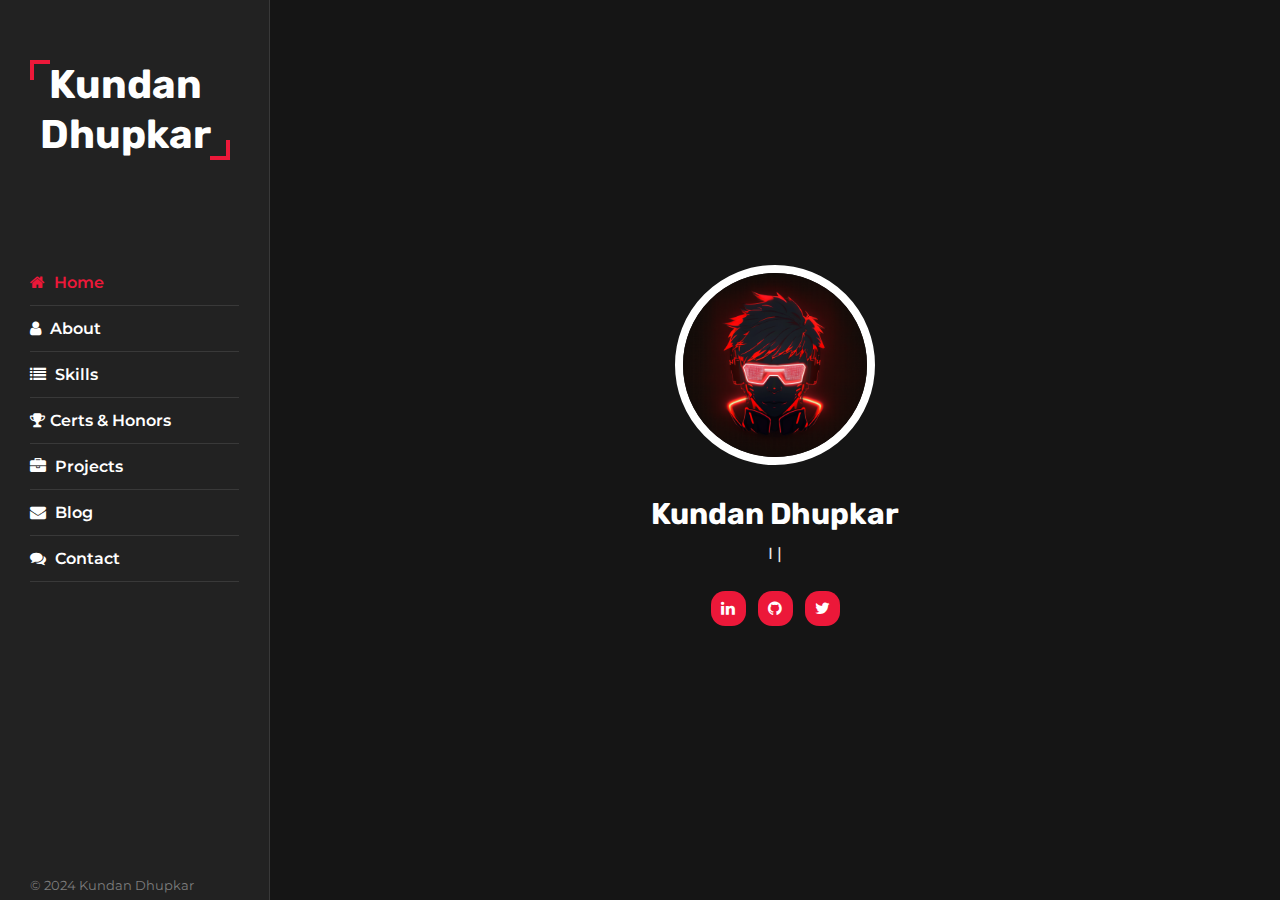
==== commit fb549746: "Update index.html" ====
--- a/index.html
+++ b/index.html
@@ -551,7 +551,7 @@
             <div class="portfolio-item padd-15">
               <div class="portfolio-item-inner">
                 <div class="icon"><i class="fa fa-lock"></i></div>
-                <h4><a href="https://kundan22.gitbook.io/secure-coding-101" target="_blank" >Secure Coding 101</a></h4>
+                <h4><a href="https://kundan22.gitbook.io/secure-coding-101" target="_blank" style="color: white;">Secure Coding 101</a></h4>
                 <p>Developed a comprehensive guide on secure coding practices covering Python, JavaScript, and PHP.</p>
               </div>
             </div>
@@ -618,7 +618,7 @@
                   </div>
                 </div>
                 <div class="blog-info">
-                  <h4 class="blog-title"><a href="https://securitymates.github.io/posts/SameSite-vs.-Same-Origin-Breaking-Down-Web-Security-Confusions-and-Nuances/" target="_blank">SameSite vs. Same-Origin: Breaking Down Web Security Confusions and Nuances</a></h4>
+                  <h4 class="blog-title"><a href="https://securitymates.github.io/posts/SameSite-vs.-Same-Origin-Breaking-Down-Web-Security-Confusions-and-Nuances/" target="_blank" style="color: white;">SameSite vs. Same-Origin: Breaking Down Web Security Confusions and Nuances</a></h4>
                   <p class="blog-description">This blog simplifies the key differences between SameSite and Same-Origin policies, focusing on their impact on web security and how they prevent common vulnerabilities like CSRF.</p>
                   <p class="blog-tags">Tags : <a href="https://securitymates.github.io/tags/linux/">linux</a> , 
                     <a href="https://securitymates.github.io/tags/web-security/">web security</a> ,
@@ -646,7 +646,7 @@
                   </div>
                 </div>
                 <div class="blog-info">
-                  <h4 class="blog-title"><a href="https://securitymates.github.io/posts/Linux-System-Administration-Essentials-(Part-3)-Package-Management,-Kernel-Updates-and-System-Monitoring/" target="_blank" >Linux System Administration Essentials (Part 3): Package Management, Kernel Updates and System Monitoring</a></h4>
+                  <h4 class="blog-title"><a href="https://securitymates.github.io/posts/Linux-System-Administration-Essentials-(Part-3)-Package-Management,-Kernel-Updates-and-System-Monitoring/" target="_blank" style="color: white;">Linux System Administration Essentials (Part 3): Package Management, Kernel Updates and System Monitoring</a></h4>
                   <p class="blog-description">In this part of the Linux System Administration Essentials series, we explore critical administrative tasks, including managing software packages with package managers like APT and DNF, performing kernel updates, handling system reboots, analyzing log files for troubleshooting and monitoring system performance.</p>
                   <p class="blog-tags">Tags : <a href="https://securitymates.github.io/tags/linux/">linux</a> , 
                     <a href="https://securitymates.github.io/tags/system-administration/">system administration</a> ,
@@ -678,7 +678,7 @@
                   </div>
                 </div>
                 <div class="blog-info">
-                  <h4 class="blog-title"><a href="https://securitymates.github.io/posts/Linux-System-Administration-Essentials-(Part-2)-Disk-Partitioning,-User-Management-and-Network-Configuration/" target="_blank" >Linux System Administration Essentials (Part 2): Disk Partitioning, User Management and Network Configuration</a></h4>
+                  <h4 class="blog-title"><a href="https://securitymates.github.io/posts/Linux-System-Administration-Essentials-(Part-2)-Disk-Partitioning,-User-Management-and-Network-Configuration/" target="_blank" style="color: white;">Linux System Administration Essentials (Part 2): Disk Partitioning, User Management and Network Configuration</a></h4>
                   <p class="blog-description">In this part, we dive into partitioning and setting up the file system. You'll also learn how to effectively manage users and groups, configure network settings and troubleshoot network issues.</p>
                   <p class="blog-tags">Tags : <a href="https://securitymates.github.io/tags/linux/">linux</a> , 
                     <a href="https://securitymates.github.io/tags/system-administration/">system administration</a> ,
@@ -704,7 +704,7 @@
                   </div>
                 </div>
                 <div class="blog-info">
-                  <h4 class="blog-title"><a href="https://securitymates.github.io/posts/Linux-System-Administration-Essentials-(Part-1)-Introduction/" target="_blank" >Linux System Administration Essentials (Part 1): Introduction</a></h4>
+                  <h4 class="blog-title"><a href="https://securitymates.github.io/posts/Linux-System-Administration-Essentials-(Part-1)-Introduction/" target="_blank" style="color: white;">Linux System Administration Essentials (Part 1): Introduction</a></h4>
                   <p class="blog-description">The first part of the "Linux System Administration Essentials" series, introducing key concepts like the Linux OS Kernel, file systems, 
                     the role of system administrators, and core shell commands.</p>
                     <p class="blog-tags">Tags : <a href="https://securitymates.github.io/tags/linux/">linux</a> , 
@@ -728,7 +728,7 @@
                   </div>
                 </div>
                 <div class="blog-info">
-                  <h4 class="blog-title"><a href="https://securitymates.github.io/posts/the-heart-of-secure-communication-cryptography-and-digital-trust/" target="_blank" >The Heart of Secure Communication: Cryptography and Digital Trust</a></h4>
+                  <h4 class="blog-title"><a href="https://securitymates.github.io/posts/the-heart-of-secure-communication-cryptography-and-digital-trust/" target="_blank" style="color: white;">The Heart of Secure Communication: Cryptography and Digital Trust</a></h4>
                   <p class="blog-description">This article explores the core principles of secure communication, focusing on symmetric and asymmetric cryptography, digital signatures, and digital certificates. 
                     It explains how these technologies work together to ensure data confidentiality, integrity, and authenticity in the digital world.</p>
                     <p class="blog-tags">Tags : <a href="https://securitymates.github.io/tags/cryptography/">cryptography</a> , 
@@ -851,7 +851,7 @@
   <!-- Lightbox End -->
 
   <!-- Live Style Switcher - Demo Only -->
-  <div class="style-switcher">
+  <!--<div class="style-switcher">
     <div class="toggle-style-switcher">
       <i class="fa fa-cog fa-spin"></i>
     </div>
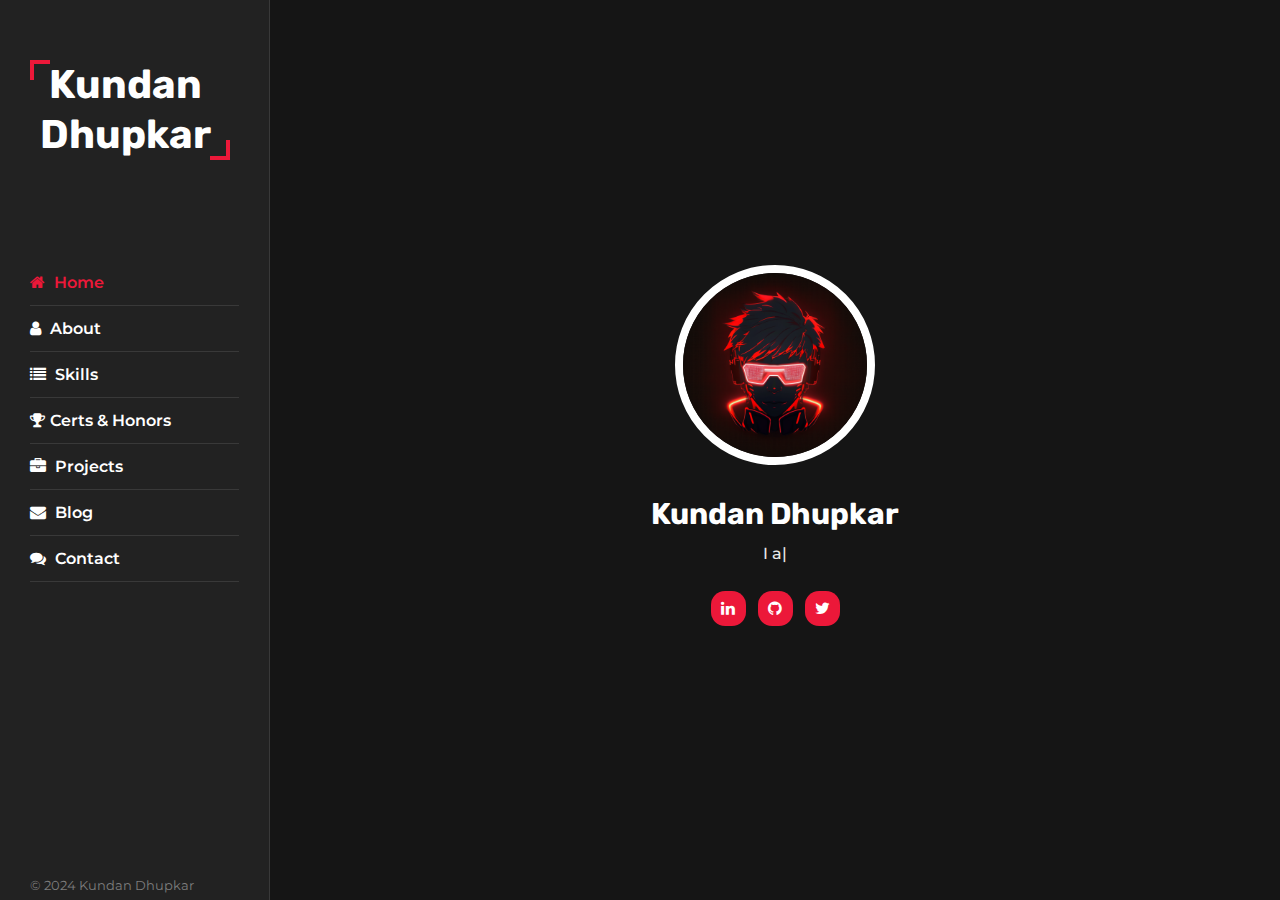
==== commit bd4216c5: "Update index.html" ====
--- a/index.html
+++ b/index.html
@@ -181,7 +181,8 @@
                           <p class="timeline-text">Solved over 70+ rooms on TryHackMe, 
                             focusing on real-world cybersecurity challenges and practical skills.</p>
                             <!--<script src="https://tryhackme.com/badge/287617"></script> -->
-			    <iframe src="https://tryhackme.com/api/v2/badges/public-profile?userPublicId=287617" style='border:none;' width="600"></iframe>
+			    
+			  <iframe src="https://tryhackme.com/api/v2/badges/public-profile?userPublicId=287617" style='border:none;' width="600"></iframe>
                         </div>
                         <!-- timeline Item End -->
                         <!-- timeline Item -->
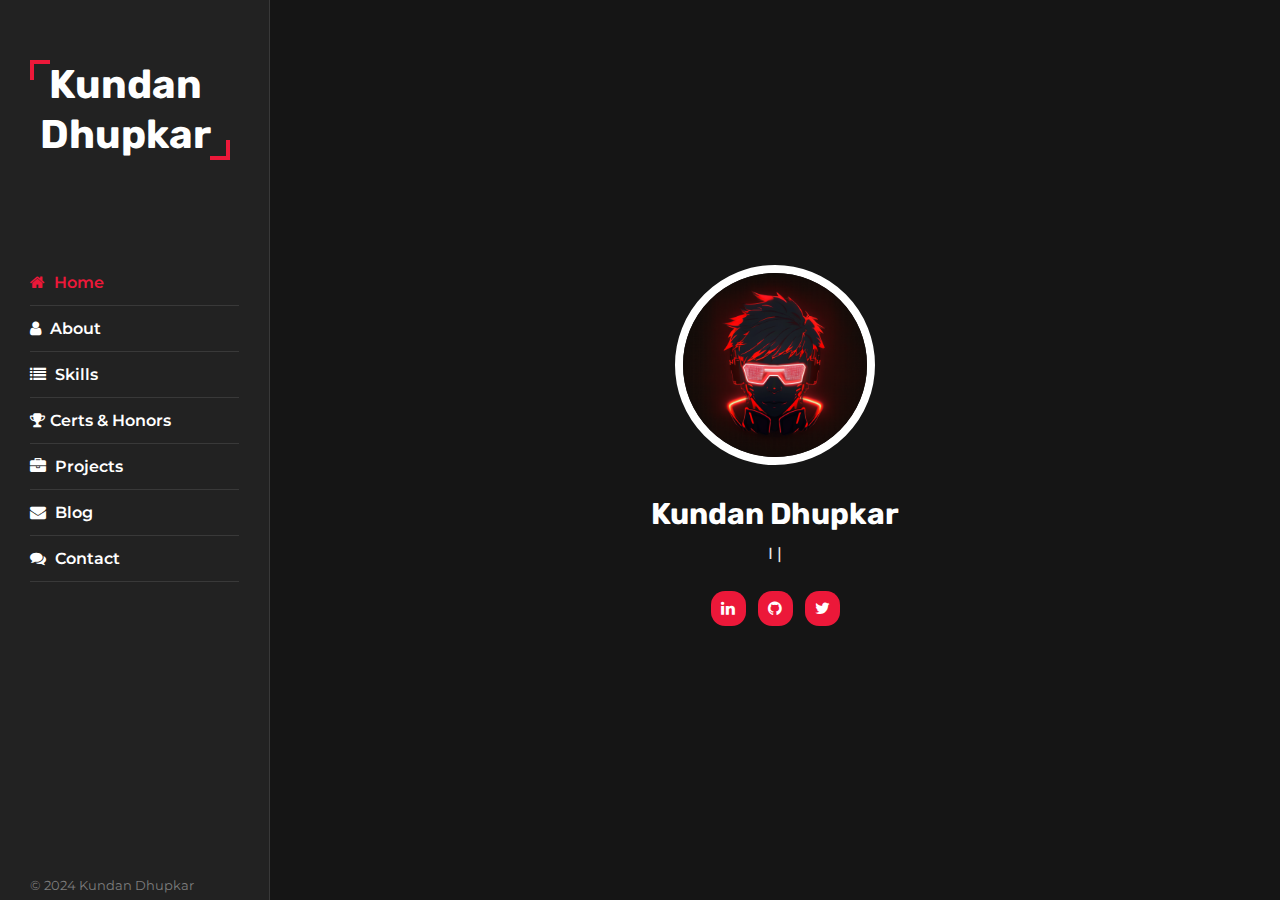
==== commit 54cb4265: "Update index.html" ====
--- a/index.html
+++ b/index.html
@@ -182,7 +182,7 @@
                             focusing on real-world cybersecurity challenges and practical skills.</p>
                             <!--<script src="https://tryhackme.com/badge/287617"></script> -->
 			    
-			  <iframe src="https://tryhackme.com/api/v2/badges/public-profile?userPublicId=287617" style='border:none;' width="600"></iframe>
+			  <iframe src="https://tryhackme.com/api/v2/badges/public-profile?userPublicId=287617" style='border:none;' width="600" height="90"></iframe>
                         </div>
                         <!-- timeline Item End -->
                         <!-- timeline Item -->
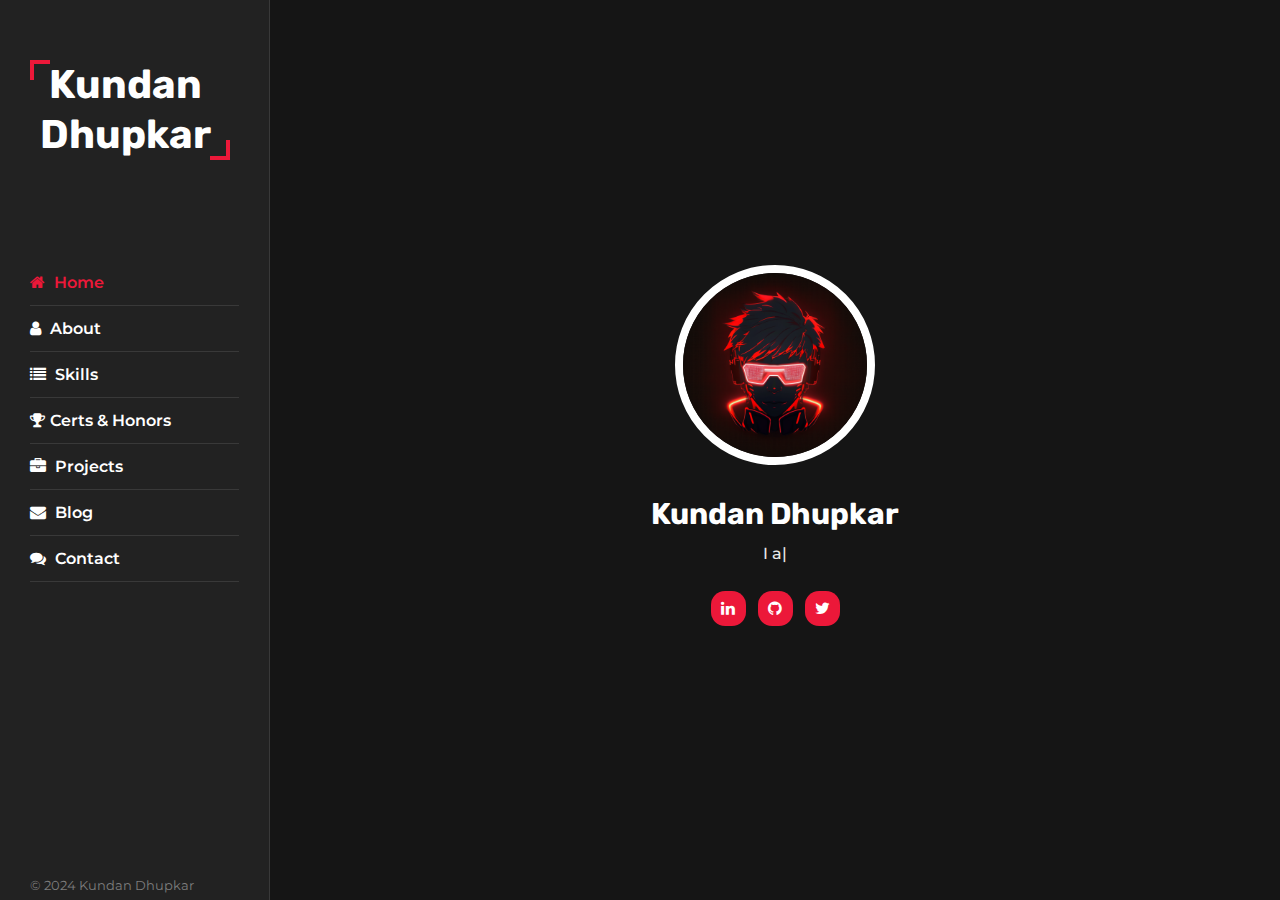
==== commit fc332ef0: "Update index.html" ====
--- a/index.html
+++ b/index.html
@@ -608,7 +608,44 @@
             </div>
           </div>
           <div class="row">
-
+	
+	    <!-- Blog Item -->
+	     <div class="blog-item padd-15">
+              <div class="blog-item-inner shadow-dark">
+                <div class="blog-img">
+                  <img src="https://securitymates.github.io/assets/img/diagrams/writeup_six/title.png" alt="">
+                  <div class="blog-date">
+                    7 February 2025
+                  </div>
+                </div>
+                <div class="blog-info">
+                  <h4 class="blog-title"><a href="https://securitymates.github.io/posts/How-the-Web-Works-Exploring-Its-Architecture-and-Components/" target="_blank" style="color: white;">How the Web Works: Exploring Its Architecture and Components</a></h4>
+                  <p class="blog-description">This blog provides a deep dive into the web request flow, explaining each step from the browser to the server and the various components involved. It highlights key elements such as DNS resolution, proxies, load balancing, CDNs, and WAFs, while addressing potential challenges and solutions for building a secure and efficient web infrastructure.</p>
+                  <p class="blog-tags">Tags : <a href="https://securitymates.github.io/tags/linux/">linux</a> , 
+                    <a href="https://securitymates.github.io/tags/web-security/">web security</a> ,
+                    <a href="https://securitymates.github.io/tags/web-architecture//">web architecture</a> ,
+                    <a href="https://securitymates.github.io/tags/http-https/">HTTP/HTTPS</a> ,
+                    <a href="https://securitymates.github.io/tags/client-server-model/">client server model</a> ,
+                    <a href="https://securitymates.github.io/tags/dns/">DNS</a> ,
+                    <a href="https://securitymates.github.io/tags/cdn/">CDN</a> , 
+                    <a href="https://securitymates.github.io/tags/web-components/">web components</a> ,
+		    <a href="https://securitymates.github.io/tags/web-technologies/">web technologies</a> ,
+		    <a href="https://securitymates.github.io/tags/apis/">APIs</a> ,
+		    <a href="https://securitymates.github.io/tags/web-fundamentals//">web fundamentals</a> ,
+		    <a href="https://securitymates.github.io/tags/web-servers/">web servers</a> ,
+		    <a href="https://securitymates.github.io/tags/browsers/">browsers</a> ,
+		    <a href="https://securitymates.github.io/tags/web-requests/">web requests</a> ,
+		    <a href="https://securitymates.github.io/tags/dns-resolution/">dns resolution</a> ,
+		    <a href="https://securitymates.github.io/tags/load-balancers/">load balancer</a> ,
+		    <a href="https://securitymates.github.io/tags/reverse-proxies/">reverse proxies</a> ,
+		    <a href="https://securitymates.github.io/tags/static-vs-dynamic-websites/">static vs dynamic websites</a> ,
+		    <a href="https://securitymates.github.io/tags/content-delivery-networks-cdn/">content delivery networks(CDN)</a> ,
+		    <a href="https://securitymates.github.io/tags/kundan-dhupkar/">kundan dhupkar</a> ,</p>
+                </div>
+              </div>
+            </div>
+            <!-- Blog Item End -->
+		  
 	    <!-- Blog Item -->
 	     <div class="blog-item padd-15">
               <div class="blog-item-inner shadow-dark">
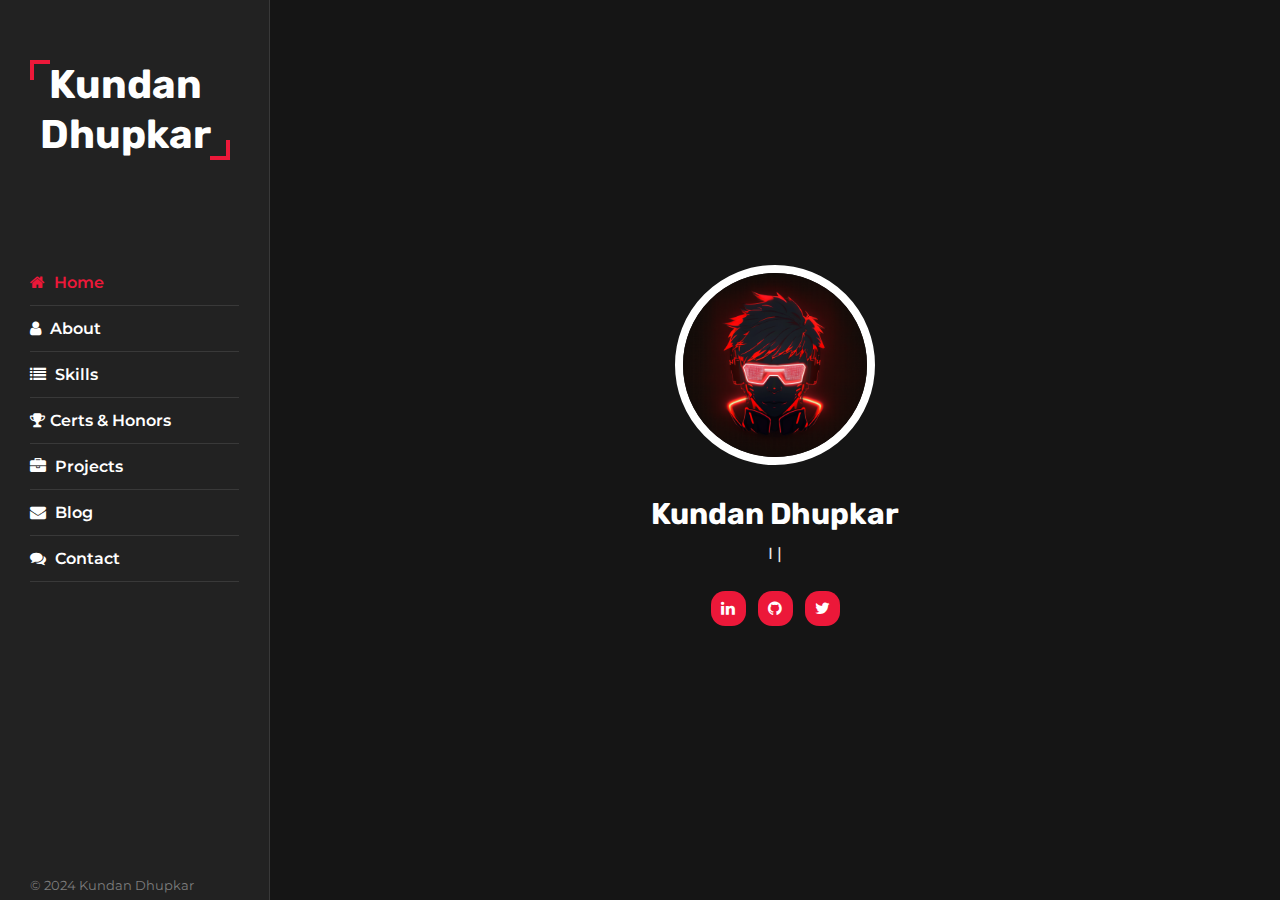
==== commit c78e791b: "Update index.html" ====
--- a/index.html
+++ b/index.html
@@ -542,9 +542,9 @@
             <div class="portfolio-item padd-15">
               <div class="portfolio-item-inner">
                 <div class="icon"><i class="fa fa-laptop"></i></div>
-                <h4>(Coming Soon) - All-in-One OSINT Tool</h4>
-                <p>Developed a comprehensive OSINT (Open Source Intelligence) tool using Bash that gathers data from multiple sources such as 
-                  domains, IPs, emails, and social media, generating detailed intelligence reports.</p>
+                <h4><a href="https://github.com/kundandhupkar/TraceFox" target="_blank" style="color: white;">TraceFox - Domain OSINT Tool</a></h4>
+                <p>TraceFox is a Linux-based OSINT (Open Source Intelligence) tool designed for gathering and organizing domain and organization-related information. 
+			It focuses on simplicity, speed, and effectiveness, making reconnaissance more efficient. The tool is scalable, with future plans for additional features.</p>
               </div>
             </div>
             <!-- Service item End -->
@@ -640,7 +640,7 @@
 		    <a href="https://securitymates.github.io/tags/reverse-proxies/">reverse proxies</a> ,
 		    <a href="https://securitymates.github.io/tags/static-vs-dynamic-websites/">static vs dynamic websites</a> ,
 		    <a href="https://securitymates.github.io/tags/content-delivery-networks-cdn/">content delivery networks(CDN)</a> ,
-		    <a href="https://securitymates.github.io/tags/kundan-dhupkar/">kundan dhupkar</a> ,</p>
+		    <a href="https://securitymates.github.io/tags/kundan-dhupkar/">kundan dhupkar</a></p>
                 </div>
               </div>
             </div>
@@ -668,13 +668,13 @@
                     <a href="https://securitymates.github.io/tags/CSRF/">CSRF</a> ,
 		    <a href="https://securitymates.github.io/tags/web-application-security/">web application security</a> ,
 		    <a href="https://securitymates.github.io/tags/security-best-practices/">security best practices</a> ,
-                    <a href="https://securitymates.github.io/tags/kundan-dhupkar/">kundan dhupkar</a> ,</p>
+                    <a href="https://securitymates.github.io/tags/kundan-dhupkar/">kundan dhupkar</a></p>
                 </div>
               </div>
             </div>
             <!-- Blog Item End -->
 		  
-            		<!-- Blog Item -->
+             <!-- Blog Item -->
 	     <div class="blog-item padd-15">
               <div class="blog-item-inner shadow-dark">
                 <div class="blog-img">
@@ -700,13 +700,13 @@
 		    <a href="https://securitymates.github.io/tags/linux-kernel/">linux kernel </a> ,
 		    <a href="https://securitymates.github.io/tags/performance-monitoring/">performance monitoring </a> ,
 		    <a href="https://securitymates.github.io/tags/system maintainance/">system maintainance </a> , 
-                    <a href="https://securitymates.github.io/tags/kundan-dhupkar/">kundan dhupkar</a> ,</p>
+                    <a href="https://securitymates.github.io/tags/kundan-dhupkar/">kundan dhupkar</a></p>
                 </div>
               </div>
             </div>
             <!-- Blog Item End -->
 
-                        <!-- Blog Item -->
+            <!-- Blog Item -->
             <div class="blog-item padd-15">
               <div class="blog-item-inner shadow-dark">
                 <div class="blog-img">
@@ -727,11 +727,12 @@
                     <a href="https://securitymates.github.io/tags/user-and-group-management/">user and group management</a> , 
                     <a href="https://securitymates.github.io/tags/network-configurations/">network configurations</a> ,
                     <a href="https://securitymates.github.io/tags/sysadmin/">sysadmin </a> ,  
-                    <a href="https://securitymates.github.io/tags/kundan-dhupkar/">kundan dhupkar</a> ,</p>
+                    <a href="https://securitymates.github.io/tags/kundan-dhupkar/">kundan dhupkar</a></p>
                 </div>
               </div>
             </div>
             <!-- Blog Item End -->
+		  
             <!-- Blog Item -->
             <div class="blog-item padd-15">
               <div class="blog-item-inner shadow-dark">
@@ -749,7 +750,7 @@
                       <a href="https://securitymates.github.io/tags/system-administration/">system administration</a> ,
                       <a href="https://securitymates.github.io/tags/shell-commands/">shell commands</a> , 
                       <a href="https://securitymates.github.io/tags/sysadmin/">sysadmin </a> ,  
-                      <a href="https://securitymates.github.io/tags/kundan-dhupkar/">kundan dhupkar</a> ,</p>
+                      <a href="https://securitymates.github.io/tags/kundan-dhupkar/">kundan dhupkar</a></p>
   
                 </div>
               </div>
